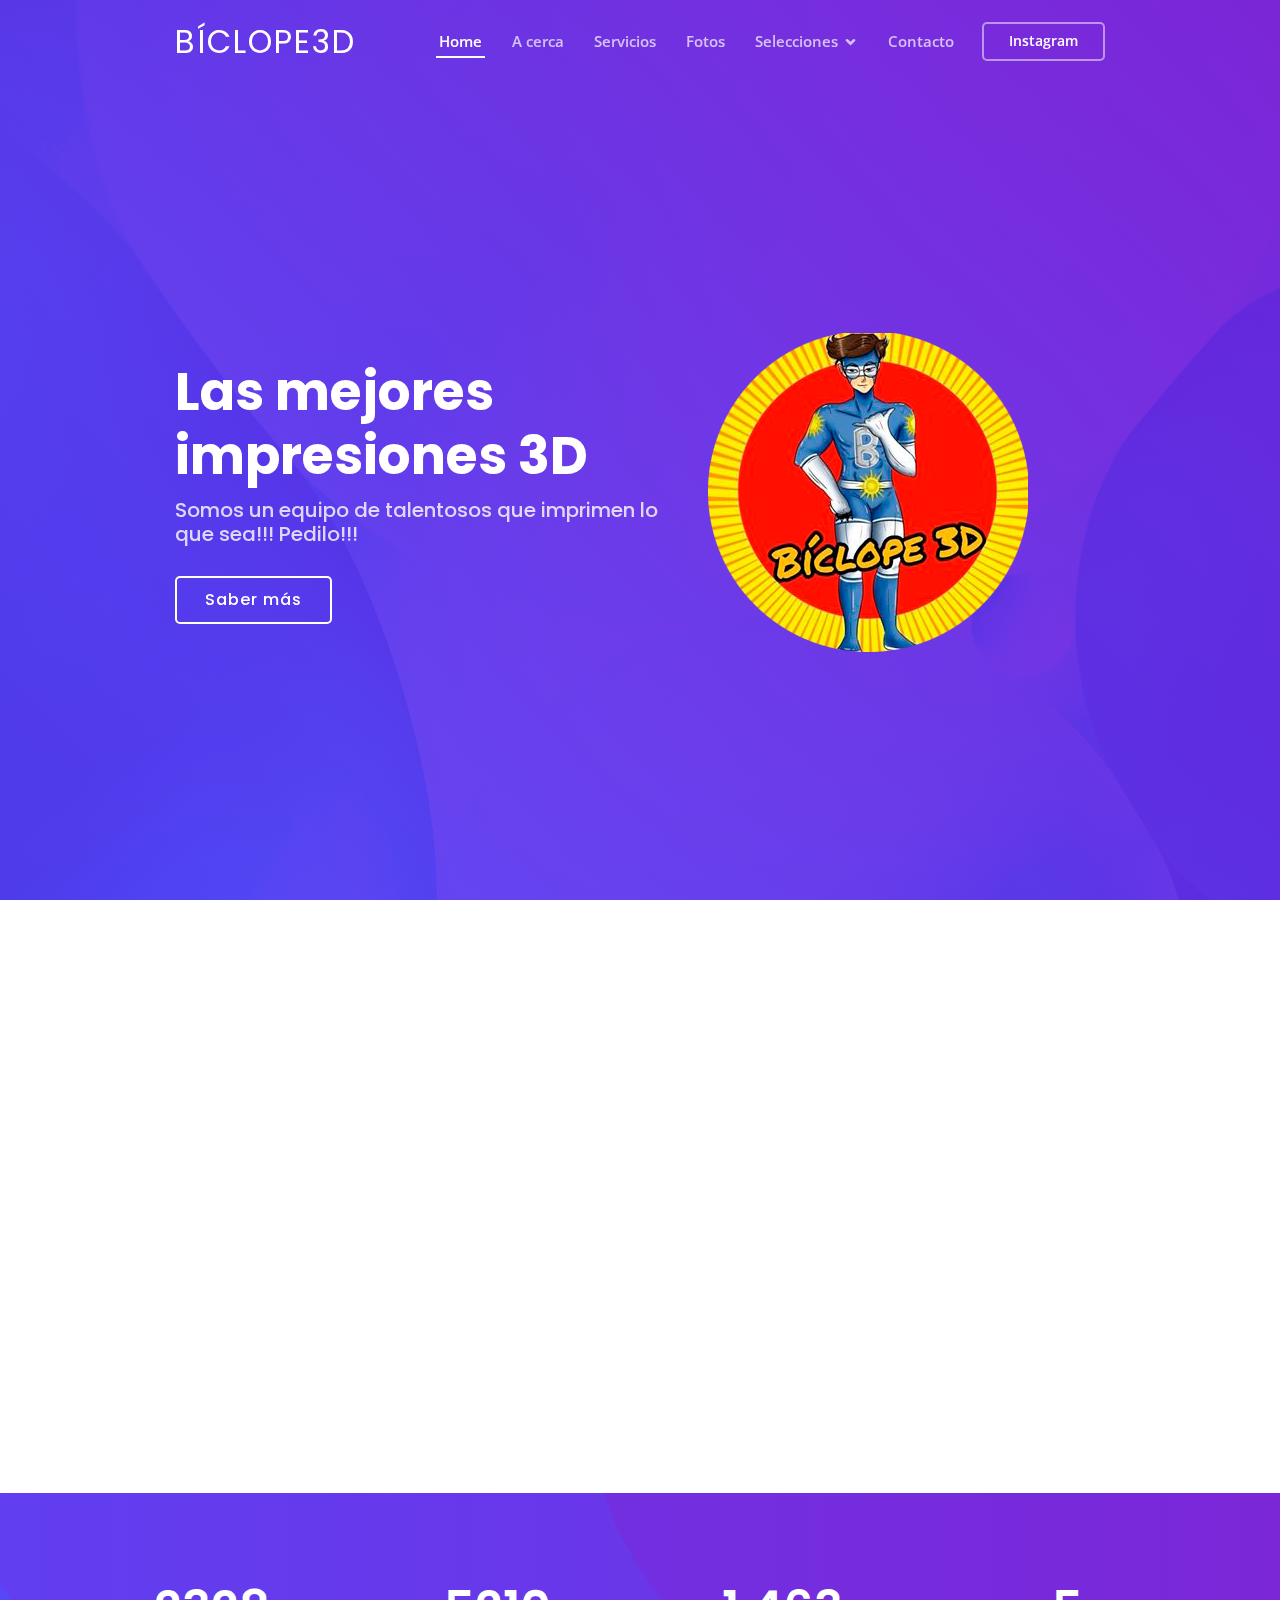
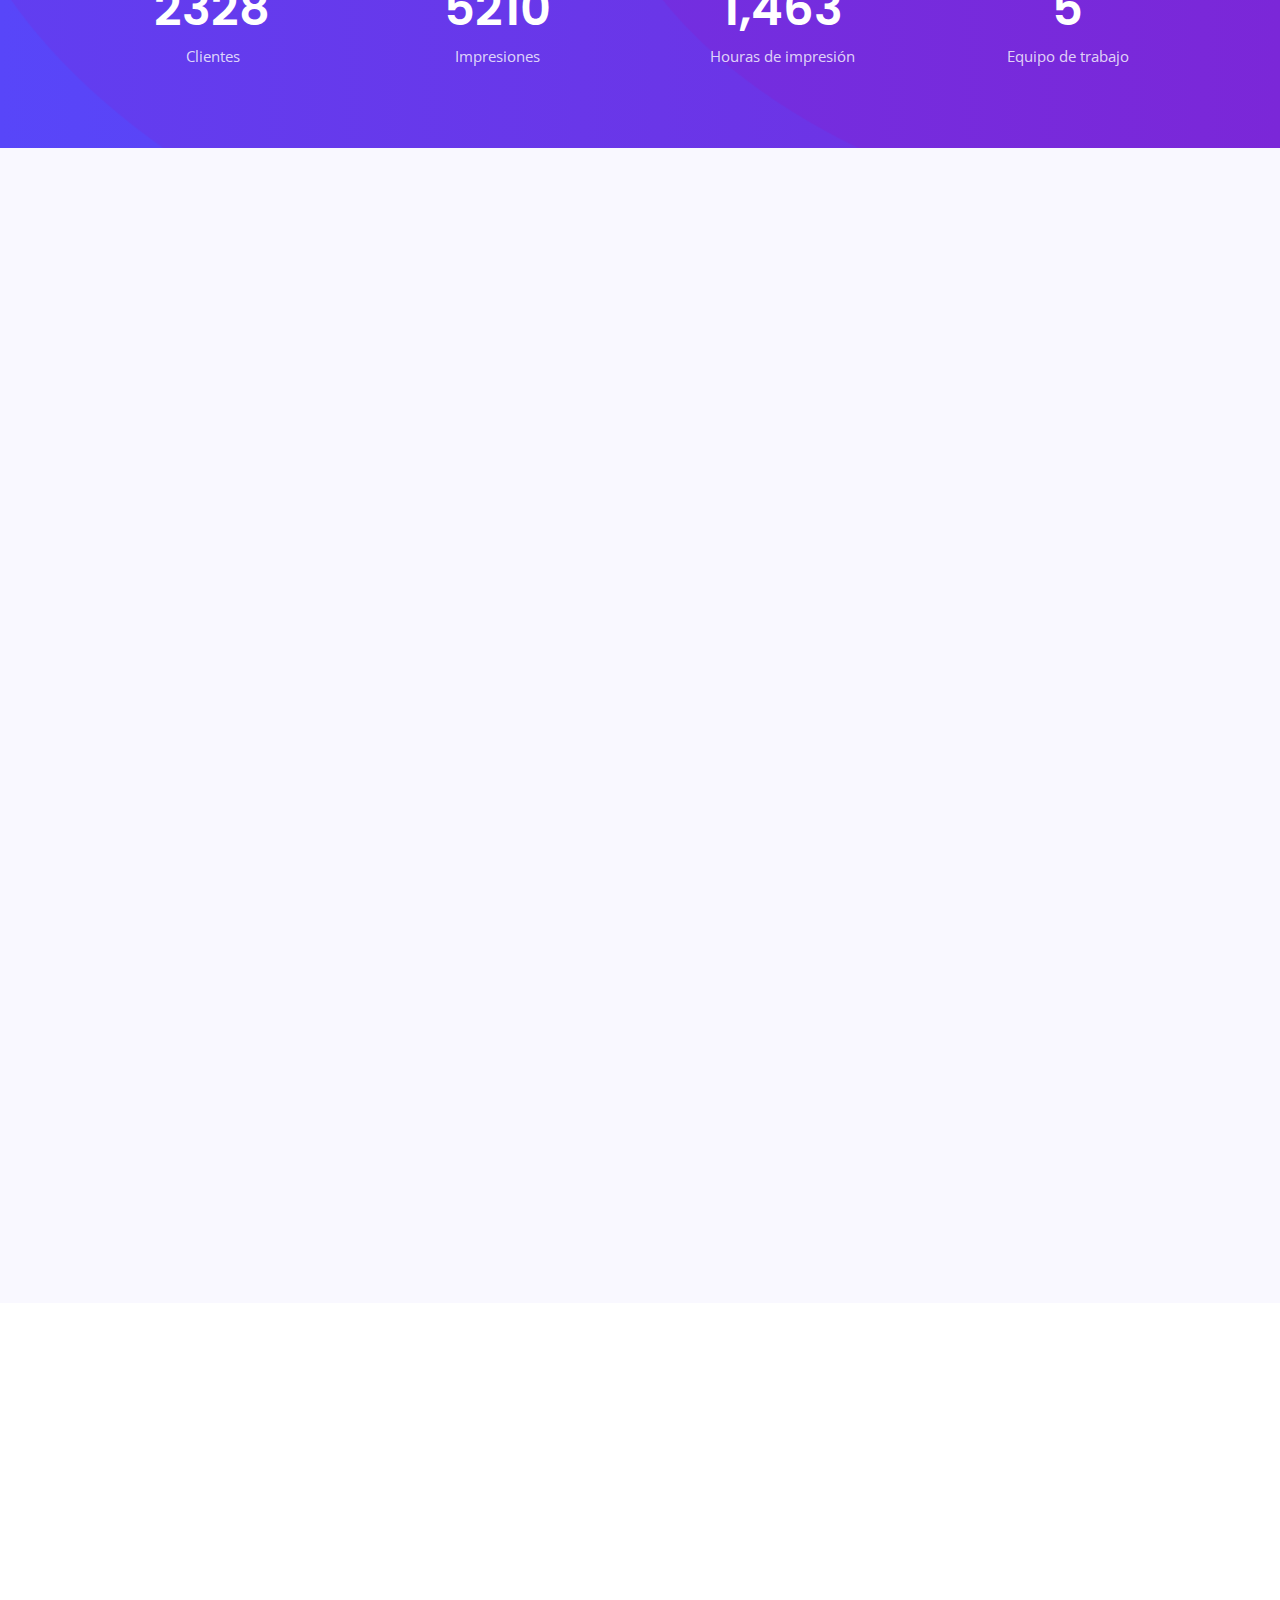
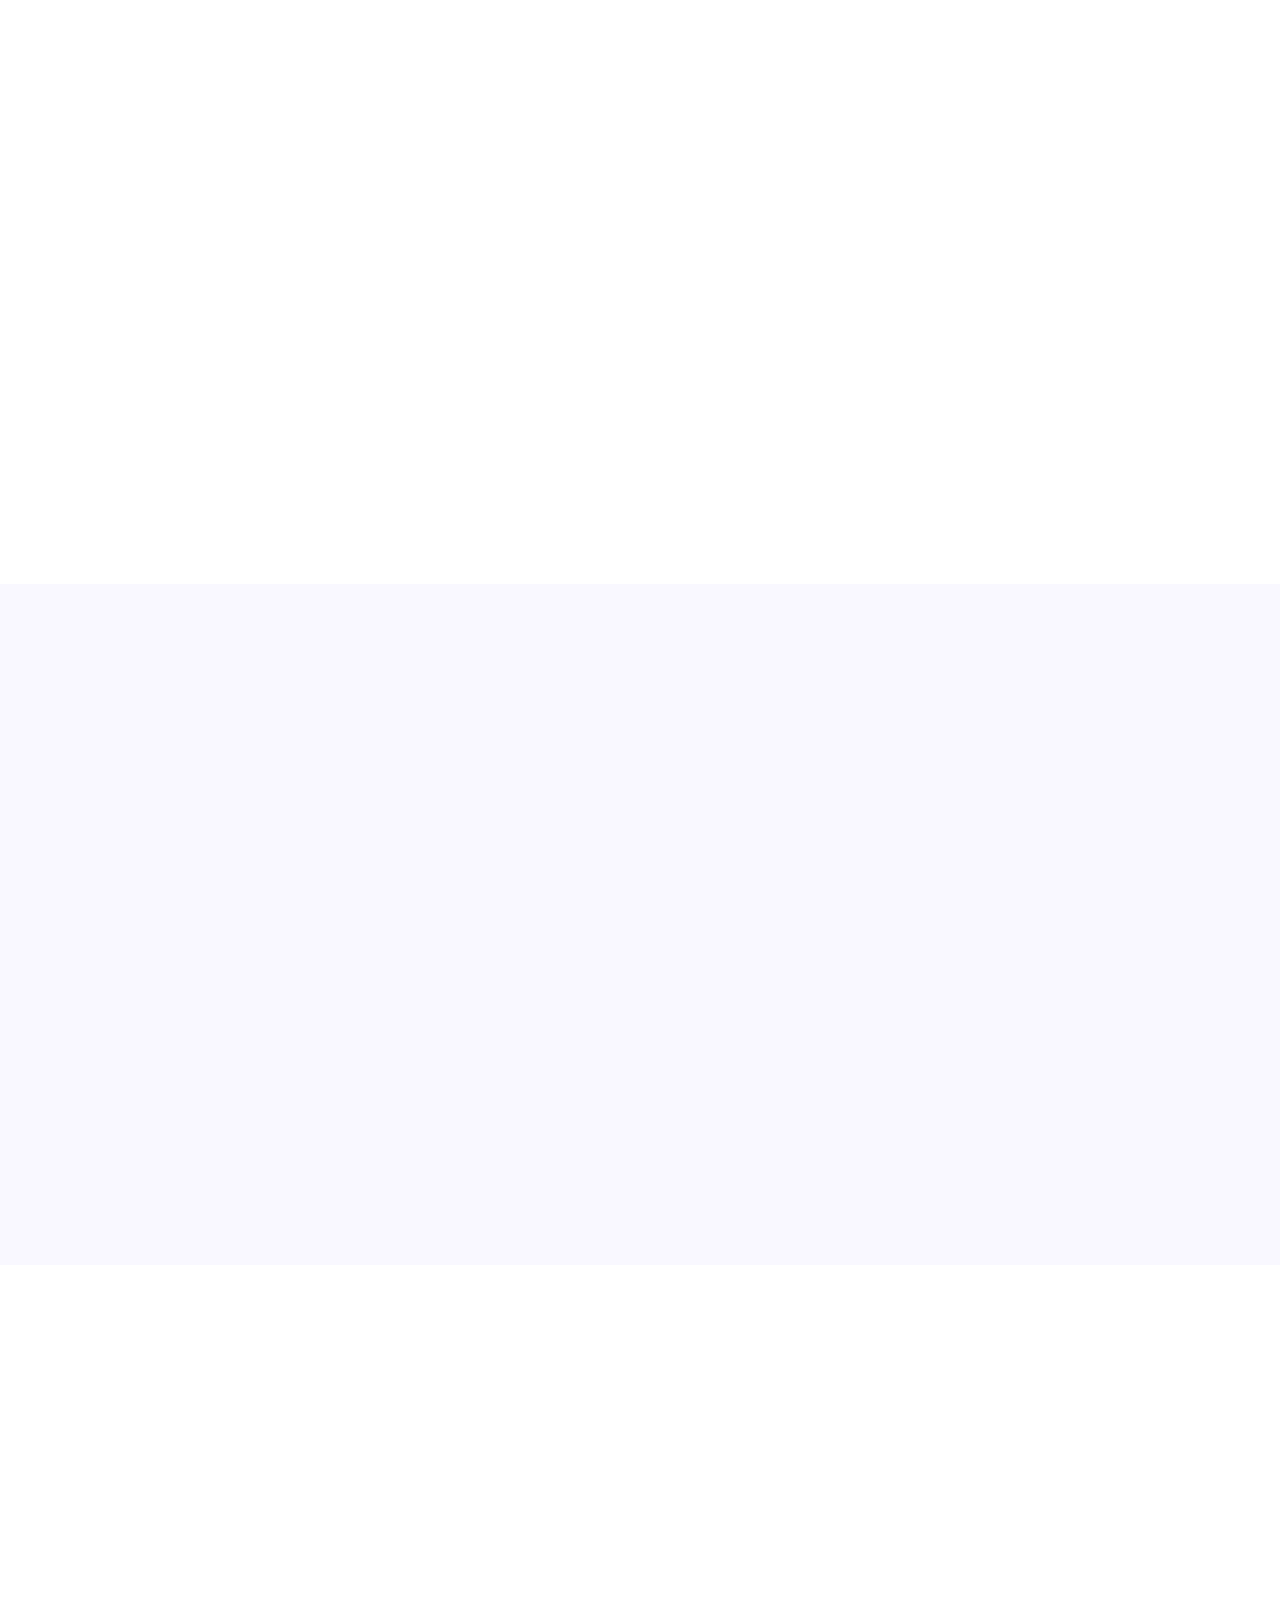
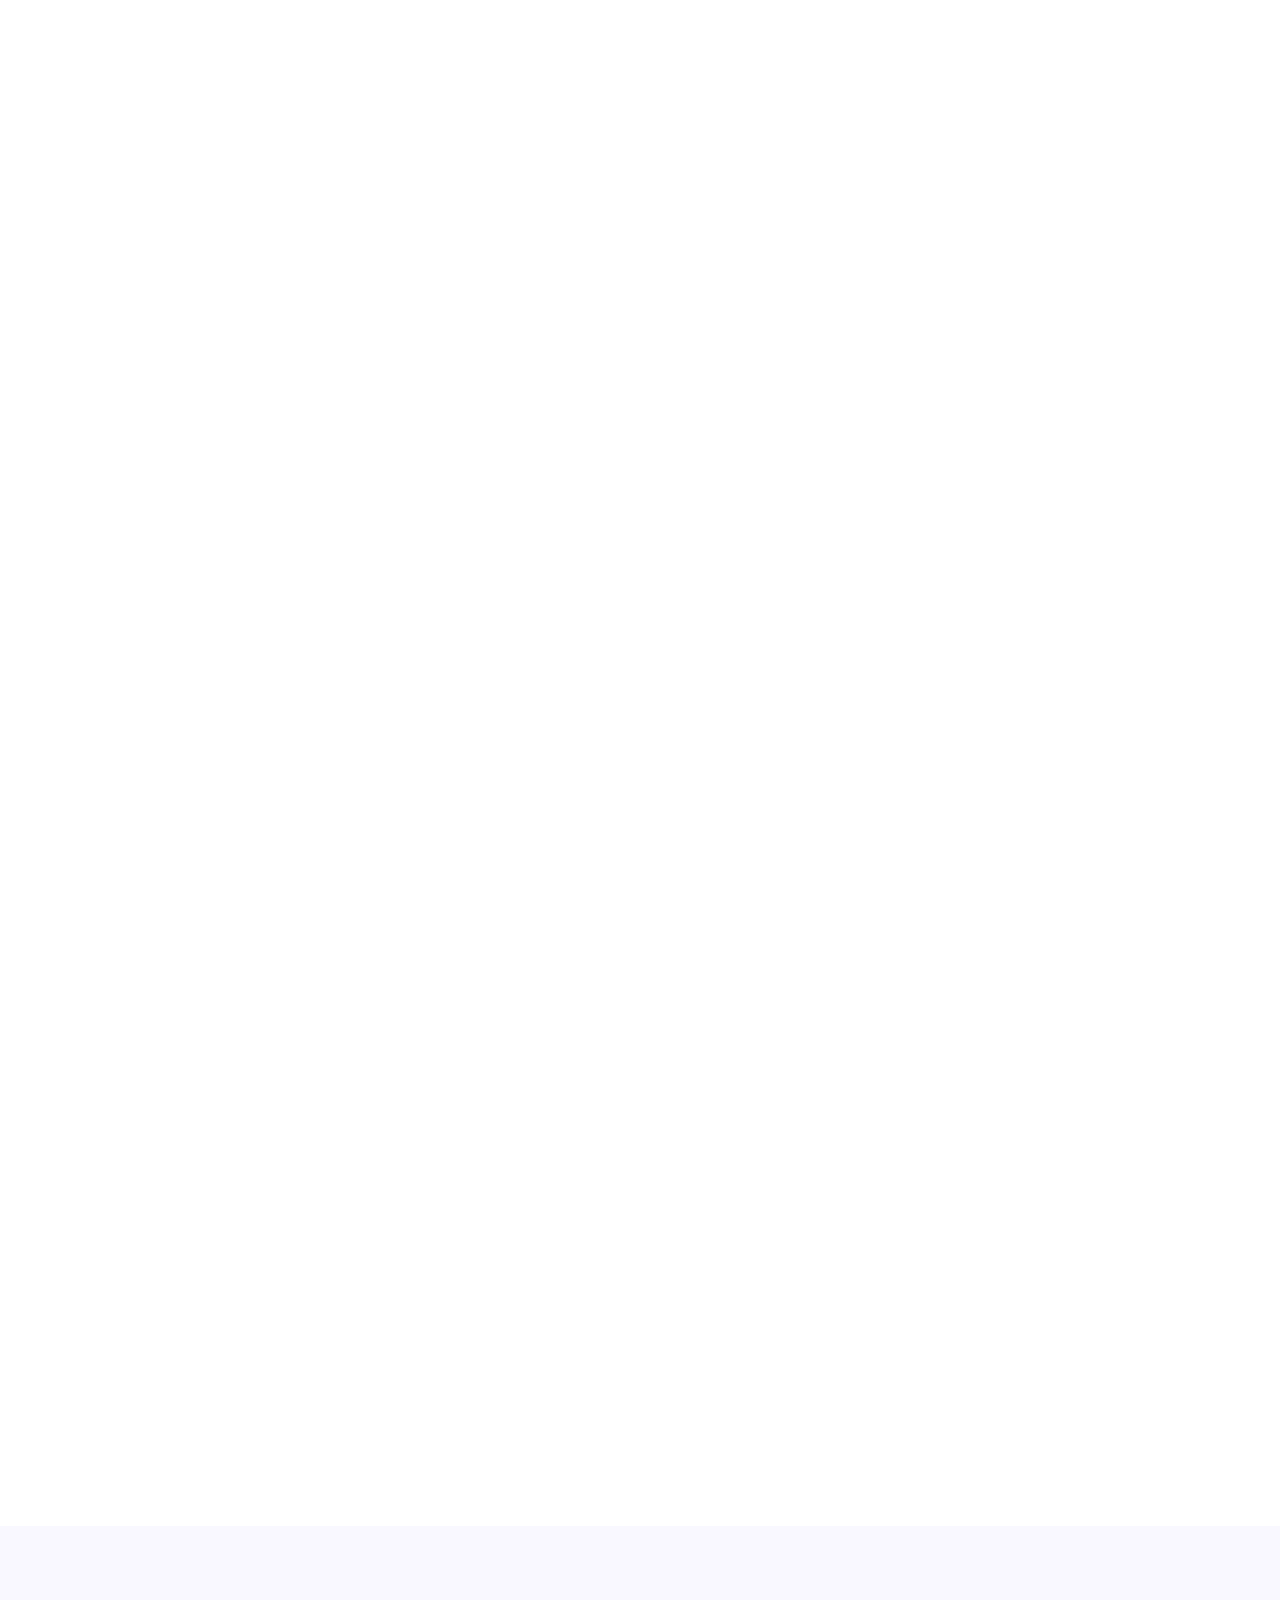
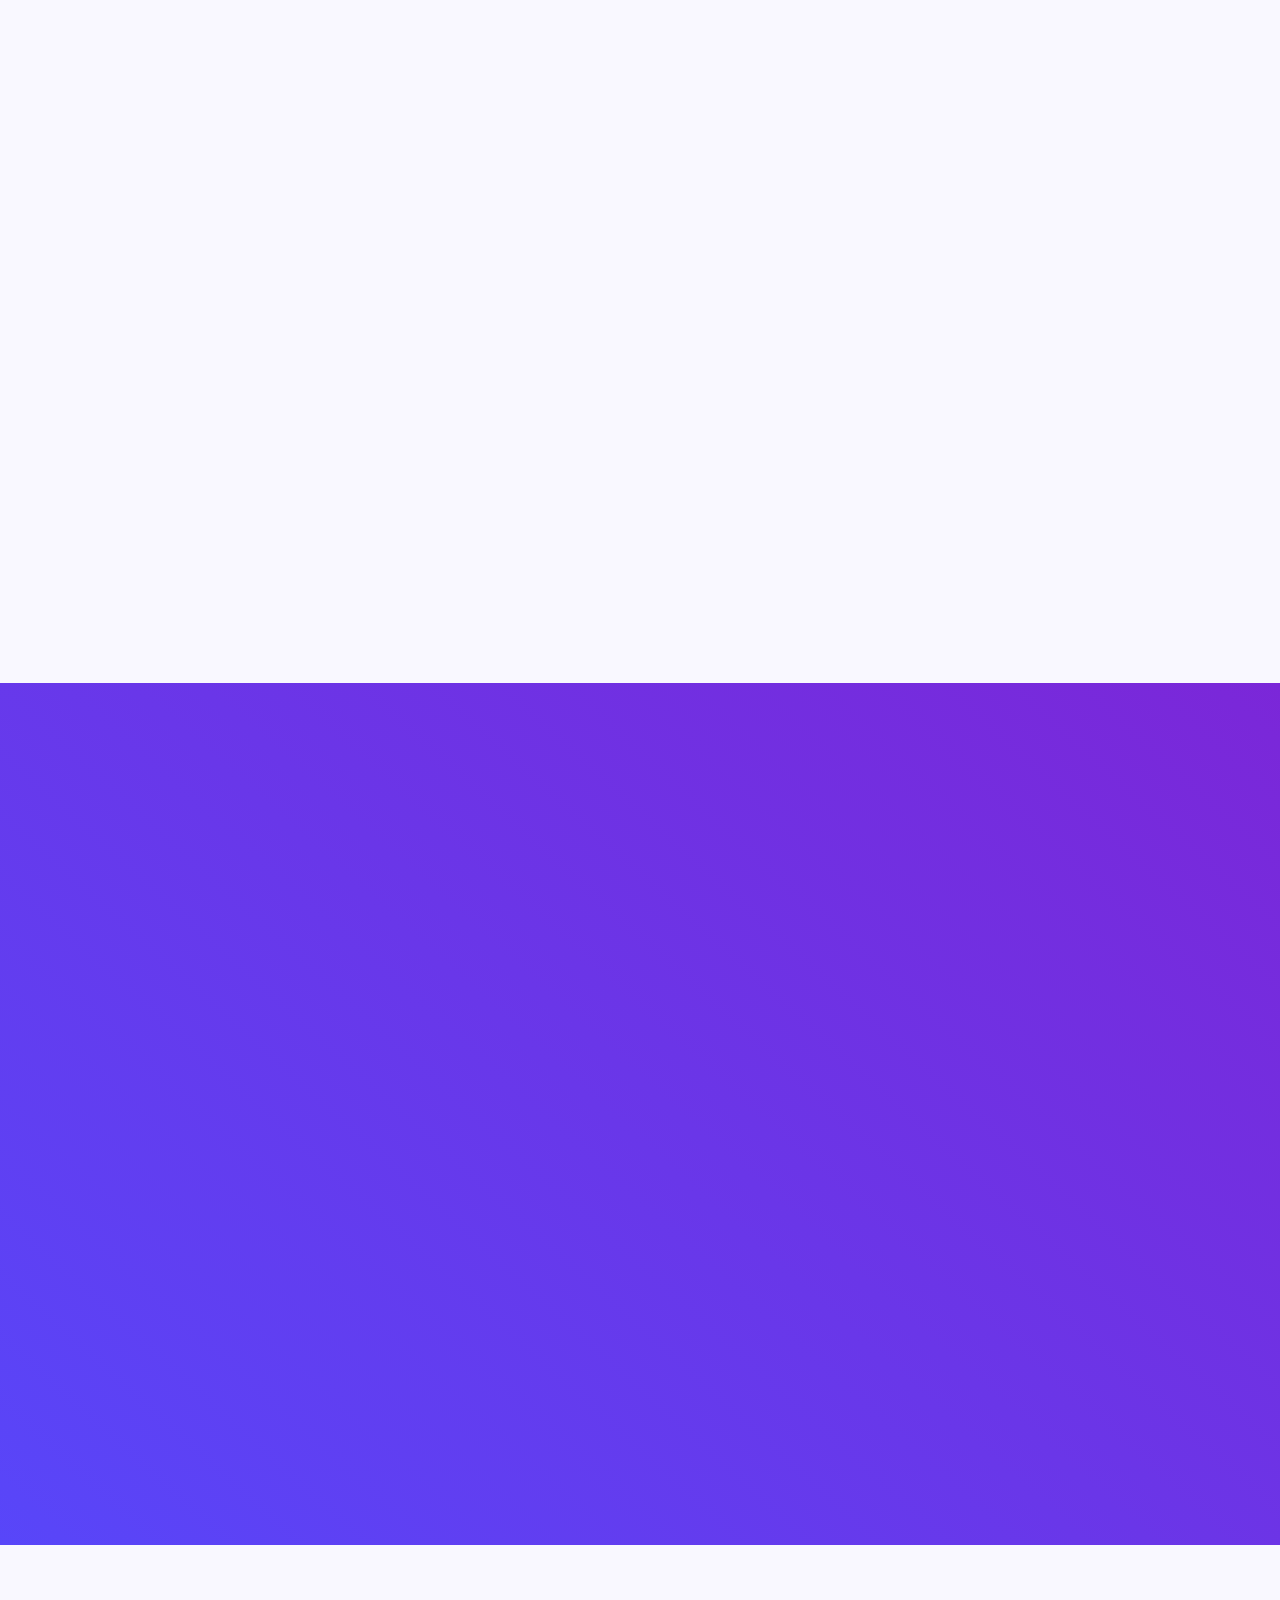
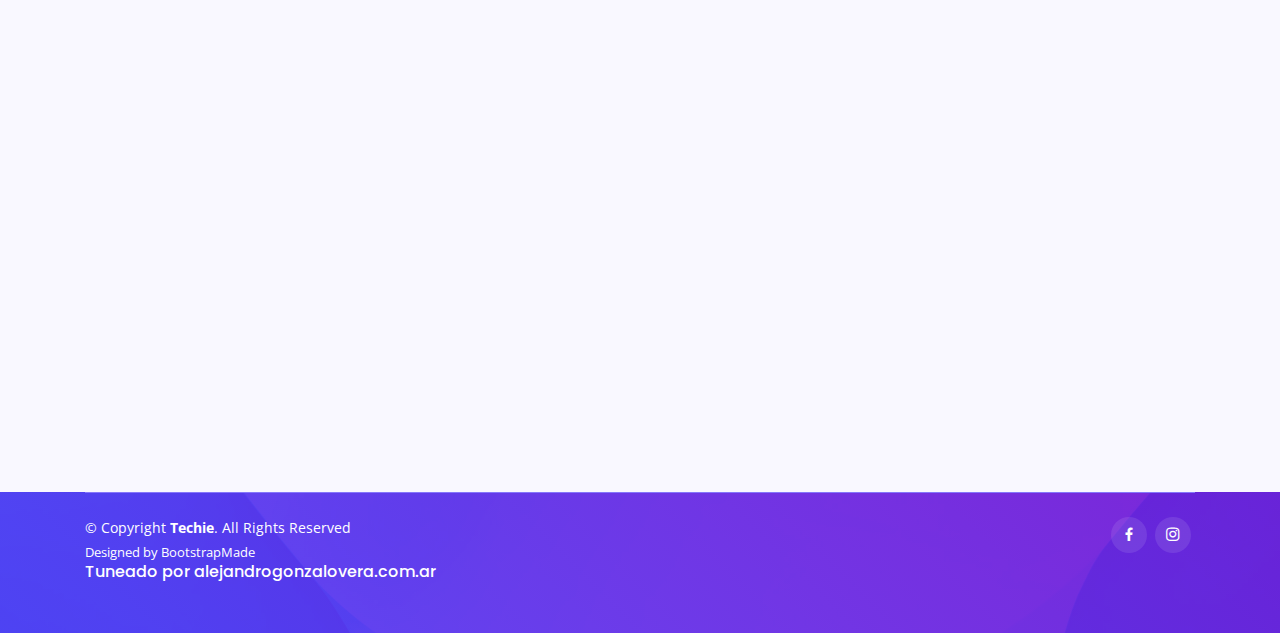
==== index.html @ feec251c "Primer commit" ====
<!DOCTYPE html>
<html lang="en">

<head>
  <meta charset="utf-8">
  <meta content="width=device-width, initial-scale=1.0" name="viewport">

  <title>Biclope 3D - Index</title>
  <meta content="" name="descriptison">
  <meta content="" name="keywords">

  <!-- Favicons -->
  <link href="assets/img/favicon.png" rel="icon">
  <link href="assets/img/apple-touch-icon.png" rel="apple-touch-icon">

  <!-- Google Fonts -->
  <link href="https://fonts.googleapis.com/css?family=Open+Sans:300,300i,400,400i,600,600i,700,700i|Roboto:300,300i,400,400i,500,500i,600,600i,700,700i|Poppins:300,300i,400,400i,500,500i,600,600i,700,700i" rel="stylesheet">

  <!-- Vendor CSS Files -->
  <link href="assets/vendor/bootstrap/css/bootstrap.min.css" rel="stylesheet">
  <link href="assets/vendor/icofont/icofont.min.css" rel="stylesheet">
  <link href="assets/vendor/boxicons/css/boxicons.min.css" rel="stylesheet">
  <link href="assets/vendor/owl.carousel/assets/owl.carousel.min.css" rel="stylesheet">
  <link href="assets/vendor/venobox/venobox.css" rel="stylesheet">
  <link href="assets/vendor/aos/aos.css" rel="stylesheet">

  <!-- Template Main CSS File -->
  <link href="assets/css/style.css" rel="stylesheet">

  <!-- =======================================================
  * Template Name: Techie - v2.1.0
  * Template URL: https://bootstrapmade.com/techie-free-skin-bootstrap-3/
  * Author: BootstrapMade.com
  * License: https://bootstrapmade.com/license/
  ======================================================== -->
</head>

<body>

  <!-- ======= Header ======= -->
  <header id="header" class="fixed-top ">
    <div class="container-fluid">

      <div class="row justify-content-center">
        <div class="col-xl-9 d-flex align-items-center">
          <h1 class="logo mr-auto"><a href="index.html">Bíclope3D</a></h1>
          <!-- Uncomment below if you prefer to use an image logo -->
          <!-- <a href="index.html" class="logo mr-auto"><img src="assets/img/logo.png" alt="" class="img-fluid"></a>-->

          <nav class="nav-menu d-none d-lg-block">
            <ul>
              <li class="active"><a href="index.html">Home</a></li>
              <li><a href="#about">A cerca</a></li>
              <li><a href="#services">Servicios</a></li>
              <li><a href="#portfolio">Fotos</a></li>
             
              <li class="drop-down"><a href="">Selecciones</a>
                <ul>
                  
                      <li><a href="#">Marvel</a></li>
                      <li><a href="#">DC</a></li>
                      <li><a href="#">Disney</a></li>
                      <li><a href="#">Animé</a></li>
                  </li>
                </ul>
              </li>
              <li><a href="#contact">Contacto</a></li>

            </ul>
          </nav><!-- .nav-menu -->

          <a href="https://www.instagram.com/biclope_3d/" target="_blank" class="get-started-btn scrollto">Instagram</a>
        </div>
      </div>

    </div>
  </header><!-- End Header -->

  <!-- ======= Hero Section ======= -->
  <section id="hero" class="d-flex align-items-center">

    <div class="container-fluid" data-aos="fade-up">
      <div class="row justify-content-center">
        <div class="col-xl-5 col-lg-6 pt-3 pt-lg-0 order-2 order-lg-1 d-flex flex-column justify-content-center">
          <h1>Las mejores impresiones 3D</h1>
          <h2>Somos un equipo de talentosos que imprimen lo que sea!!! Pedilo!!!</h2>
          <div><a href="#about" class="btn-get-started scrollto">Saber más</a></div>
        </div>
        <div class="col-xl-4 col-lg-6 order-1 order-lg-2 hero-img" data-aos="zoom-in" data-aos-delay="150">
          <img src="assets/img/biclope_logo_render.png" class="img-fluid animated" alt="">
        </div>
      </div>
    </div>

  </section><!-- End Hero -->

  <main id="main">

    <!-- ======= About Section ======= -->
    <section id="about" class="about">
      <div class="container">

        <div class="row">
          <div class="col-lg-6 order-1 order-lg-2" data-aos="zoom-in" data-aos-delay="150">
            <img src="assets/img/about.jpg" class="img-fluid" alt="">
          </div>
          <div class="col-lg-6 pt-4 pt-lg-0 order-2 order-lg-1 content" data-aos="fade-right">
            <h3>BÍCLOPE3D es un emprendimiento argentino...</h3>
            <p class="font-italic">
              Lo que nos motiva es dar todo de nosotros para crear las mejores impresiones 3D del mercado, a precios accesibles, para tod@s!
            </p>
            <ul>
              <li><i class="icofont-check-circled"></i> Trabajamos 24 horas al día.</li>
              <li><i class="icofont-check-circled"></i> Hacemos envíos a todo el país.</li>
              <li><i class="icofont-check-circled"></i> Cobramos por MERCADO-PAGO y otros medios de pago</li>
            </ul>
            <a href="https://www.instagram.com/biclope_3d/" target="_blank" class="read-more">Instagram ir<i class="icofont-long-arrow-right"></i></a>
          </div>
        </div>

      </div>
    </section><!-- End About Section -->

    <!-- ======= Counts Section ======= -->
    <section id="counts" class="counts">
      <div class="container">

        <div class="row counters">

          <div class="col-lg-3 col-6 text-center">
            <span data-toggle="counter-up">2328</span>
            <p>Clientes</p>
          </div>

          <div class="col-lg-3 col-6 text-center">
            <span data-toggle="counter-up">5210</span>
            <p>Impresiones</p>
          </div>

          <div class="col-lg-3 col-6 text-center">
            <span data-toggle="counter-up">1,463</span>
            <p>Houras de impresión</p>
          </div>

          <div class="col-lg-3 col-6 text-center">
            <span data-toggle="counter-up">5</span>
            <p>Equipo de trabajo</p>
          </div>

        </div>

      </div>
    </section><!-- End Counts Section -->

    <!-- ======= Services Section ======= -->
    <section id="services" class="services section-bg">
      <div class="container" data-aos="fade-up">

        <div class="section-title">
          <h2>Servicios</h2>
          <p>Imprimimos tazas, mates, muñecos, soportes para celulares, réplicas de super héroes, accesorios para cosplayers y mucho más!</p>
        </div>

        <div class="row">
          <div class="col-lg-4 col-md-6 d-flex align-items-stretch" data-aos="zoom-in" data-aos-delay="100">
            <div class="icon-box iconbox-blue">
              <img src="assets/img/servicios1.jpg" width="150" height="150" viewBox="0 0 600 600">
              <h4>De película!</h4>
              <p>Colgante de la película Doctor Strange, increíble diseño, hermoso acabado.</p>
            </div>
          </div>

          <div class="col-lg-4 col-md-6 d-flex align-items-stretch mt-4 mt-md-0" data-aos="zoom-in" data-aos-delay="200">
            <div class="icon-box iconbox-orange ">
              <img src="assets/img/servicios2.jpg" width="150" height="150" viewBox="0 0 600 600">
              <h4><a href="">La gloriosa</a></h4>
              <p>Réplica de la copa Libertadores de América</p>
            </div>
          </div>

          <div class="col-lg-4 col-md-6 d-flex align-items-stretch mt-4 mt-lg-0" data-aos="zoom-in" data-aos-delay="300">
            <div class="icon-box iconbox-pink">
              <img src="assets/img/servicios3.jpg" width="150" height="150" viewBox="0 0 600 600">
              <h4><a href="">Comics hechos peli</a></h4>
              <p>DeathPool La taza ofcicial.</p>
            </div>
          </div>

          <div class="col-lg-4 col-md-6 d-flex align-items-stretch mt-4" data-aos="zoom-in" data-aos-delay="100">
            <div class="icon-box iconbox-yellow">
              <img src="assets/img/servicios4.jpg" width="150" height="150" viewBox="0 0 600 600">
              <h4><a href="">Tomá mate Batman!!</a></h4>
              <p>El auténtico mate de Batman, replica del que usa Trump</p>
            </div>
          </div>

          <div class="col-lg-4 col-md-6 d-flex align-items-stretch mt-4" data-aos="zoom-in" data-aos-delay="200">
            <div class="icon-box iconbox-red">
              <img src="assets/img/servicios5.jpg" width="150" height="150" viewBox="0 0 600 600">
              <h4><a href="">Sos Fan del Metal?</a></h4>
              <p>Eddie hecho mate para tomar y escuchar Iron Maiden</p>
            </div>
          </div>

          <div class="col-lg-4 col-md-6 d-flex align-items-stretch mt-4" data-aos="zoom-in" data-aos-delay="300">
            <div class="icon-box iconbox-teal">
              <img src="assets/img/servicios6.jpg" width="150" height="150" viewBox="0 0 600 600">
              <h4><a href="">Un Stitch para el niño!</a></h4>
              <p>También modelos de películas de Disney</p>
            </div>
          </div>

        </div>

      </div>
    </section><!-- End Services Section -->

    <!-- ======= Features Section ======= -->
    <section id="features" class="features">
      <div class="container" data-aos="fade-up">

        <div class="section-title">
          <h2>Nuestro proceder</h2>
          <p>Vos hacés el pedido y apenas se registra el pago se comienza a imprimir, y luego se hace el envío o se coordina la entrega.</p>
        </div>

        <div class="row">
          <div class="col-lg-6 order-2 order-lg-1 d-flex flex-column align-items-lg-center">
            <div class="icon-box mt-5 mt-lg-0" data-aos="fade-up" data-aos-delay="100">
              <i class="bx bx-receipt"></i>
              <h4>Tecnología de avanzada</h4>
              <p>Imprsesiones de diseños a pedido.</p>
            </div>
            <div class="icon-box mt-5" data-aos="fade-up" data-aos-delay="200">
              <i class="bx bx-cube-alt"></i>
              <h4>Diseño propio</h4>
              <p>Nuestros diseñadores crean lo que vos pedís</p>
            </div>
            <div class="icon-box mt-5" data-aos="fade-up" data-aos-delay="300">
              <i class="bx bx-images"></i>
              <h4>A tomar mates</h4>
              <p>Como habrás visto, lo que más vendemos son mates<br> (Argentina = mate)</p>
            </div>
            <div class="icon-box mt-5" data-aos="fade-up" data-aos-delay="400">
              <i class="bx bx-shield"></i>
              <h4>Muñecos de colección</h4>
              <p>Los coleccionistas son nuestros mejores amigos, compran y compran sin parar!!</p>
            </div>
          </div>
          <div class="image col-lg-6 order-1 order-lg-2 " data-aos="zoom-in" data-aos-delay="100">
            <img src="assets/img/features.svg" alt="" class="img-fluid">
          </div>
        </div>

      </div>
    </section><!-- End Features Section -->

    <!-- ======= Testimonials Section ======= -->
    <section id="testimonials" class="testimonials section-bg">
      <div class="container" data-aos="fade-up">

        <div class="section-title">
          <h2>Clientes satisfechos</h2>
          <p>Aquí algunos de nuestros clientes cuentan sus historias de satisfacción.</p>
        </div>

        <div class="owl-carousel testimonials-carousel">

          <div class="testimonial-item">
            <p>
              <i class="bx bxs-quote-alt-left quote-icon-left"></i>
              Me compré una taza de IronMan y es el objeto que más quiero en el mundo. Que nadie toque mi taza les dije. Se los advertí!!!
              <i class="bx bxs-quote-alt-right quote-icon-right"></i>
            </p>
            <img src="assets/img/testimonials/testimonials-1.jpg" class="testimonial-img" alt="">
            <h3>Juan Pablovski</h3>
            <h4>Coleccionista &amp; Guitarrista</h4>
          </div>

          <div class="testimonial-item">
            <p>
              <i class="bx bxs-quote-alt-left quote-icon-left"></i>
             Hacía tiempo buscaba una máscara de V de venganza, la compré y la uso para asustar a los niños del barrio. Soy terrible.
              <i class="bx bxs-quote-alt-right quote-icon-right"></i>
            </p>
            <img src="assets/img/testimonials/testimonials-2.jpg" class="testimonial-img" alt="">
            <h3>Sara Lopez</h3>
            <h4>Diseñadora</h4>
          </div>

          <div class="testimonial-item">
            <p>
              <i class="bx bxs-quote-alt-left quote-icon-left"></i>
              Mi hijito quería por su cumple una figura de Goku. Salía carísima, pero en Bíclope3D la conseguí por la mitad del precio.
              <i class="bx bxs-quote-alt-right quote-icon-right"></i>
            </p>
            <img src="assets/img/testimonials/testimonials-3.jpg" class="testimonial-img" alt="">
            <h3>María Suarez</h3>
            <h4>Empleada</h4>
          </div>

          <div class="testimonial-item">
            <p>
              <i class="bx bxs-quote-alt-left quote-icon-left"></i>
              Soy fan de Los redonditos y no sabía donde conseguir un mate del Indio Solari. Bíclope3D me imprimió la cabeza del Indio hecha mate. Gracias Bíclope3D
              <i class="bx bxs-quote-alt-right quote-icon-right"></i>
            </p>
            <img src="assets/img/testimonials/testimonials-4.jpg" class="testimonial-img" alt="">
            <h3>Ariel Bransen</h3>
            <h4>Rockero</h4>
          </div>

          <div class="testimonial-item">
            <p>
              <i class="bx bxs-quote-alt-left quote-icon-left"></i>
              hacía tiempo pensaba en un sostén para los controles de la play. Bíclope3D me los diseñó, a un muy beuen precio.
              <i class="bx bxs-quote-alt-right quote-icon-right"></i>
            </p>
            <img src="assets/img/testimonials/testimonials-5.jpg" class="testimonial-img" alt="">
            <h3>Matías Katz</h3>
            <h4>Gamer</h4>
          </div>

        </div>

      </div>
    </section><!-- End Testimonials Section -->

    <!-- ======= Portfolio Section ======= -->
    <section id="portfolio" class="portfolio">
      <div class="container" data-aos="fade-up">

        <div class="section-title">
          <h2>Fotos</h2>
          <p>Estos son solo algunos de los cientos de diseños de Bíclope3D. Contemplad las maravillas del mundo del mañana, hoy!</p>
        </div>

        <div class="row">
          <div class="col-lg-12 d-flex justify-content-center">
            <ul id="portfolio-flters">
              <li data-filter="*" class="filter-active">Todas</li>
              <li data-filter=".filter-app">Mates</li>
              <li data-filter=".filter-card">Muñecos</li>
              <li data-filter=".filter-web">Accesorios</li>
            </ul>
          </div>
        </div>

        <div class="row portfolio-container">

          <div class="col-lg-4 col-md-6 portfolio-item filter-card">
            <div class="portfolio-wrap">
              <img src="assets/img/portfolio/portfolio-1.jpg" class="img-fluid" alt="">
              <div class="portfolio-info">
                <h4>Muñeco</h4>
                <p>Goku</p>
              </div>
              <div class="portfolio-links">
                <a href="assets/img/portfolio/portfolio-1.jpg" data-gall="portfolioGallery" class="venobox" title="Card 1"><i class="bx bx-plus"></i></a>
                <a href="portfolio-details.html" title="More Details"><i class="bx bx-link"></i></a>
              </div>
            </div>
          </div>

          <div class="col-lg-4 col-md-6 portfolio-item filter-card">
            <div class="portfolio-wrap">
              <img src="assets/img/portfolio/portfolio-2.jpg" class="img-fluid" alt="">
              <div class="portfolio-info">
                <h4>Muñeco</h4>
                <p>Baby Yoda</p>
              </div>
              <div class="portfolio-links">
                <a href="assets/img/portfolio/portfolio-2.jpg" data-gall="portfolioGallery" class="venobox" title="Card 2"><i class="bx bx-plus"></i></a>
                <a href="portfolio-details.html" title="More Details"><i class="bx bx-link"></i></a>
              </div>
            </div>
          </div>

          <div class="col-lg-4 col-md-6 portfolio-item filter-card">
            <div class="portfolio-wrap">
              <img src="assets/img/portfolio/portfolio-3.jpg" class="img-fluid" alt="">
              <div class="portfolio-info">
                <h4>Muñeco</h4>
                <p>Ganesh</p>
              </div>
              <div class="portfolio-links">
                <a href="assets/img/portfolio/portfolio-3.jpg" data-gall="portfolioGallery" class="venobox" title="Card 3"><i class="bx bx-plus"></i></a>
                <a href="portfolio-details.html" title="More Details"><i class="bx bx-link"></i></a>
              </div>
            </div>
          </div>

          <div class="col-lg-4 col-md-6 portfolio-item filter-card">
            <div class="portfolio-wrap">
              <img src="assets/img/portfolio/portfolio-4.jpg" class="img-fluid" alt="">
              <div class="portfolio-info">
                <h4>Muñeco</h4>
                <p>Árbol</p>
              </div>
              <div class="portfolio-links">
                <a href="assets/img/portfolio/portfolio-4.jpg" data-gall="portfolioGallery" class="venobox" title="Card 4"><i class="bx bx-plus"></i></a>
                <a href="portfolio-details.html" title="More Details"><i class="bx bx-link"></i></a>
              </div>
            </div>
          </div>

          <div class="col-lg-4 col-md-6 portfolio-item filter-card">
            <div class="portfolio-wrap">
              <img src="assets/img/portfolio/portfolio-5.jpg" class="img-fluid" alt="">
              <div class="portfolio-info">
                <h4>Muñeco</h4>
                <p>Joker</p>
              </div>
              <div class="portfolio-links">
                <a href="assets/img/portfolio/portfolio-5.jpg" data-gall="portfolioGallery" class="venobox" title="Card 5"><i class="bx bx-plus"></i></a>
                <a href="portfolio-details.html" title="More Details"><i class="bx bx-link"></i></a>
              </div>
            </div>
          </div>

          <div class="col-lg-4 col-md-6 portfolio-item filter-card">
            <div class="portfolio-wrap">
              <img src="assets/img/portfolio/portfolio-6.jpg" class="img-fluid" alt="">
              <div class="portfolio-info">
                <h4>Muñeco</h4>
                <p>Batman</p>
              </div>
              <div class="portfolio-links">
                <a href="assets/img/portfolio/portfolio-6.jpg" data-gall="portfolioGallery" class="venobox" title="Card 6"><i class="bx bx-plus"></i></a>
                <a href="portfolio-details.html" title="More Details"><i class="bx bx-link"></i></a>
              </div>
            </div>
          </div>

          <div class="col-lg-4 col-md-6 portfolio-item filter-app">
            <div class="portfolio-wrap">
              <img src="assets/img/portfolio/portfolio-7.jpg" class="img-fluid" alt="">
              <div class="portfolio-info">
                <h4>Mate</h4>
                <p>Frida</p>
              </div>
              <div class="portfolio-links">
                <a href="assets/img/portfolio/portfolio-7.jpg" data-gall="portfolioGallery" class="venobox" title="App 1"><i class="bx bx-plus"></i></a>
                <a href="portfolio-details.html" title="More Details"><i class="bx bx-link"></i></a>
              </div>
            </div>
          </div>

          <div class="col-lg-4 col-md-6 portfolio-item filter-app">
            <div class="portfolio-wrap">
              <img src="assets/img/portfolio/portfolio-8.jpg" class="img-fluid" alt="">
              <div class="portfolio-info">
                <h4>Mate</h4>
                <p>Gaturro</p>
              </div>
              <div class="portfolio-links">
                <a href="assets/img/portfolio/portfolio-8.jpg" data-gall="portfolioGallery" class="venobox" title="App 2"><i class="bx bx-plus"></i></a>
                <a href="portfolio-details.html" title="More Details"><i class="bx bx-link"></i></a>
              </div>
            </div>
          </div>

          <div class="col-lg-4 col-md-6 portfolio-item filter-app">
            <div class="portfolio-wrap">
              <img src="assets/img/portfolio/portfolio-9.jpg" class="img-fluid" alt="">
              <div class="portfolio-info">
                <h4>Mate</h4>
                <p>Gaucho</p>
              </div>
              <div class="portfolio-links">
                <a href="assets/img/portfolio/portfolio-9.jpg" data-gall="portfolioGallery" class="venobox" title="App 3"><i class="bx bx-plus"></i></a>
                <a href="portfolio-details.html" title="More Details"><i class="bx bx-link"></i></a>
              </div>
            </div>
          </div>

          <div class="col-lg-4 col-md-6 portfolio-item filter-web">
            <div class="portfolio-wrap">
              <img src="assets/img/portfolio/portfolio-10.jpg" class="img-fluid" alt="">
              <div class="portfolio-info">
                <h4>Accesorio</h4>
                <p>Copa América</p>
              </div>
              <div class="portfolio-links">
                <a href="assets/img/portfolio/portfolio-10.jpg" data-gall="portfolioGallery" class="venobox" title="App 2"><i class="bx bx-plus"></i></a>
                <a href="portfolio-details.html" title="More Details"><i class="bx bx-link"></i></a>
              </div>
            </div>
          </div>

          <div class="col-lg-4 col-md-6 portfolio-item filter-web">
            <div class="portfolio-wrap">
              <img src="assets/img/portfolio/portfolio-11.jpg" class="img-fluid" alt="">
              <div class="portfolio-info">
                <h4>Accesorio</h4>
                <p>Mortal Kombat</p>
              </div>
              <div class="portfolio-links">
                <a href="assets/img/portfolio/portfolio-11.jpg" data-gall="portfolioGallery" class="venobox" title="App 2"><i class="bx bx-plus"></i></a>
                <a href="portfolio-details.html" title="More Details"><i class="bx bx-link"></i></a>
              </div>
            </div>
          </div>

          <div class="col-lg-4 col-md-6 portfolio-item filter-web">
            <div class="portfolio-wrap">
              <img src="assets/img/portfolio/portfolio-12.jpg" class="img-fluid" alt="">
              <div class="portfolio-info">
                <h4>Accesorio</h4>
                <p>Para la PlayStation</p>
              </div>
              <div class="portfolio-links">
                <a href="assets/img/portfolio/portfolio-12.jpg" data-gall="portfolioGallery" class="venobox" title="App 2"><i class="bx bx-plus"></i></a>
                <a href="portfolio-details.html" title="More Details"><i class="bx bx-link"></i></a>
              </div>
            </div>
          </div>

        </div>

      </div>
    </section><!-- End Portfolio Section -->

    <!-- ======= Pricing Section ======= -->
    <section id="pricing" class="pricing section-bg">
      <div class="container" data-aos="fade-up">

        <div class="section-title">
          <h2>Precios</h2>
          <p>Nuestros precios son los mejores en relación calidad precio. No te pierdas esta oportunidad de adquirir una auténtica impresión Bíclope3D.</p>
        </div>

        <div class="row">

          <div class="col-lg-3 col-md-6" data-aos="fade-up" data-aos-delay="100">
            <div class="box">
              <h3>Mates</h3>
              <h4><sup>$</sup>300<span> /desde</span></h4>
              <ul>
                <li>Hermosos</li>
                <li>Deliciosos</li>
                <li>Únicos</li>
                <li class="na">Caros</li>
                <li class="na">chinos</li>
              </ul>
              <div class="btn-wrap">
                <a href="inner-page.html" class="btn-buy">Compralo ahora!</a>
              </div>
            </div>
          </div>

          <div class="col-lg-3 col-md-6 mt-4 mt-md-0" data-aos="fade-up" data-aos-delay="200">
            <div class="box featured">
              <h3>Muñecos</h3>
              <h4><sup>$</sup>750<span> /desde</span></h4>
              <ul>
                <li>Únicos</li>
                <li>Originales Bíclope3D</li>
                <li>A pedido</li>
                <li>Ideales</li>
                <li class="na">Caros</li>
              </ul>
              <div class="btn-wrap">
                <a href="inner-page.html" class="btn-buy">Compralo ahora!</a>
              </div>
            </div>
          </div>

          <div class="col-lg-3 col-md-6 mt-4 mt-lg-0" data-aos="fade-up" data-aos-delay="300">
            <div class="box">
              <h3>Accesorios</h3>
              <h4><sup>$</sup>299<span> / desde</span></h4>
              <ul>
                <li>De películas</li>
                <li>Cosplay</li>
                <li>Colección</li>
                <li>Únicos en su tipo</li>
                <li>Hechos en Argentina</li>
              </ul>
              <div class="btn-wrap">
                <a href="inner-page.html" class="btn-buy">Compralo ahora!</a>
              </div>
            </div>
          </div>

          <div class="col-lg-3 col-md-6 mt-4 mt-lg-0" data-aos="fade-up" data-aos-delay="400">
            <div class="box">
              <span class="advanced">Máscaras</span>
              <h3>Variantes</h3>
              <h4><sup>$</sup>1200<span> / desde</span></h4>
              <ul>
                <li>Cosplay</li>
                <li>Coleccionistas</li>
                <li>Niños y niñas</li>
                <li>Accesorios de belleza</li>
                <li>Ideal regalos</li>
              </ul>
              <div class="btn-wrap">
                <a href="inner-page.html" class="btn-buy">Compralo ahora!</a>
              </div>
            </div>
          </div>

        </div>

      </div>
    </section><!-- End Pricing Section -->

    <!-- ======= Frequently Asked Questions Section ======= -->
    <section id="faq" class="faq">
      <div class="container" data-aos="fade-up">

        <div class="section-title">
          <h2>Preguntas frecuentes</h2>
          <p>Los clientes por lo general tienen dudas sobre los siguientes temas. Si tu duda no está respondida aquí, contáctanos.</p>
        </div>

        <div class="faq-list">
          <ul>
            <li data-aos="fade-up" data-aos="fade-up" data-aos-delay="100">
              <i class="bx bx-help-circle icon-help"></i> <a data-toggle="collapse" class="collapse" href="#faq-list-1">Son productos duraderos? <i class="bx bx-chevron-down icon-show"></i><i class="bx bx-chevron-up icon-close"></i></a>
              <div id="faq-list-1" class="collapse show" data-parent=".faq-list">
                <p>
                  Los materiales que usamos son los mejores del mercado, podés confiar en nosotros. Hacé tu pedido.
                </p>
              </div>
            </li>

            <li data-aos="fade-up" data-aos-delay="200">
              <i class="bx bx-help-circle icon-help"></i> <a data-toggle="collapse" href="#faq-list-2" class="collapsed"> Si pago con MercadoPago ¿Cuanto tarda en realizarse el envío? <i class="bx bx-chevron-down icon-show"></i><i class="bx bx-chevron-up icon-close"></i></a>
              <div id="faq-list-2" class="collapse" data-parent=".faq-list">
                <p>
                   Apenas MercadoPago informa el pago, tu pedido pasa a la cola de impresión y luego es enviado lo más pronto posible.
                </p>
              </div>
            </li>

            <li data-aos="fade-up" data-aos-delay="300">
              <i class="bx bx-help-circle icon-help"></i> <a data-toggle="collapse" href="#faq-list-3" class="collapsed"> ¿Las tazas y mates son resistentes al calor?<i class="bx bx-chevron-down icon-show"></i><i class="bx bx-chevron-up icon-close"></i></a>
              <div id="faq-list-3" class="collapse" data-parent=".faq-list">
                <p>
                  Es una pregunta rara, pero bueno, sí, claro. Son resistentes a la infución que les coloques dentro. mates tés, etcétera.
                </p>
              </div>
            </li>

            <li data-aos="fade-up" data-aos-delay="400">
              <i class="bx bx-help-circle icon-help"></i> <a data-toggle="collapse" href="#faq-list-4" class="collapsed">Hacen envíos a toda Argentina <i class="bx bx-chevron-down icon-show"></i><i class="bx bx-chevron-up icon-close"></i></a>
              <div id="faq-list-4" class="collapse" data-parent=".faq-list">
                <p>
                  Sí, se hacen envios con MercadoEnvios, o por correo Argentino para mayoristas.
                </p>
              </div>
            </li>

            <li data-aos="fade-up" data-aos-delay="500">
              <i class="bx bx-help-circle icon-help"></i> <a data-toggle="collapse" href="#faq-list-5" class="collapsed">Si no tienen el producto que busco: ¿Tiene un costo extra el diseño? <i class="bx bx-chevron-down icon-show"></i><i class="bx bx-chevron-up icon-close"></i></a>
              <div id="faq-list-5" class="collapse" data-parent=".faq-list">
                <p>
                  Es una buena pregunta. Depende de la complejidad del diseño, y de la originalidad. Puede variar el precio.
                </p>
              </div>
            </li>

          </ul>
        </div>

      </div>
    </section><!-- End Frequently Asked Questions Section -->

    <!-- ======= Contact Section ======= -->
    <section id="contact" class="contact section-bg">
      <div class="container" data-aos="fade-up">

        <div class="section-title">
          <h2>Contacto <a href="https://www.instagram.com/biclope_3d/" target="_blank"> @biclope_3d</a></h2>
          <p>Sentite libre de contactarnos por <a href="https://www.instagram.com/biclope_3d/" target="_blank">Instagram</a> o <a href="https://www.facebook.com/Biclope-3D-106373337436636/"> facebook</a>, si sos mayorista después del primer contacto te pasamos un teléfono para estar en contacto.</p>
        </div>

        <div class="row">
          <div class="col-lg-6">
            <div class="info-box mb-4">
              <i class="bx bx-map"></i>
              <h3>Nuestra dirección</h3>
              <p>Algún lugar de ciudad Gótica</p>
            </div>
          </div>

          <div class="col-lg-3 col-md-6">
            <div class="info-box  mb-4">
              <i class="bx bx-envelope"></i>
              <h3>Nuestro e-mail</h3>
              <p>No disponible hoy</p>
            </div>
          </div>

          <div class="col-lg-3 col-md-6">
            <div class="info-box  mb-4">
              <i class="bx bx-phone-call"></i>
              <h3>Nuestro teléfono</h3>
              <p>No disponible hoy</p>
            </div>
          </div>

        </div>

       

        </div>

      </div>
    </section><!-- End Contact Section -->

  </main><!-- End #main -->

  <!-- ======= Footer ======= -->
  <footer id="footer">

   

    <div class="container">

      <div class="copyright-wrap d-md-flex py-4">
        <div class="mr-md-auto text-center text-md-left">
          <div class="copyright">
            &copy; Copyright <strong><span>Techie</span></strong>. All Rights Reserved
          </div>
          <div class="credits">
            <!-- All the links in the footer should remain intact. -->
            <!-- You can delete the links only if you purchased the pro version. -->
            <!-- Licensing information: https://bootstrapmade.com/license/ -->
            <!-- Purchase the pro version with working PHP/AJAX contact form: https://bootstrapmade.com/techie-free-skin-bootstrap-3/ -->
            Designed by <a href="https://bootstrapmade.com/">BootstrapMade</a><br>
            <h6>Tuneado por <a href="http://alejandrogonzalovera.com.ar" target="_blank">alejandrogonzalovera.com.ar</a></h6>
            <br>
          </div>
        </div>
        <div class="social-links text-center text-md-right pt-3 pt-md-0">
          <!--<a href="#" class="twitter"><i class="bx bxl-twitter"></i></a>-->
          <a href="https://www.facebook.com/Biclope-3D-106373337436636/" class="facebook"><i class="bx bxl-facebook"></i></a>
          <a href="https://www.instagram.com/biclope_3d/" class="instagram"><i class="bx bxl-instagram"></i></a>
         <!--<a href="#" class="google-plus"><i class="bx bxl-skype"></i></a>
          <a href="#" class="linkedin"><i class="bx bxl-linkedin"></i></a> --> 
        </div>
      </div>

    </div>
  </footer><!-- End Footer -->

  <a href="#" class="back-to-top"><i class="icofont-simple-up"></i></a>
  <div id="preloader"></div>

  <!-- Vendor JS Files -->
  <script src="assets/vendor/jquery/jquery.min.js"></script>
  <script src="assets/vendor/bootstrap/js/bootstrap.bundle.min.js"></script>
  <script src="assets/vendor/jquery.easing/jquery.easing.min.js"></script>
  <script src="assets/vendor/php-email-form/validate.js"></script>
  <script src="assets/vendor/waypoints/jquery.waypoints.min.js"></script>
  <script src="assets/vendor/counterup/counterup.min.js"></script>
  <script src="assets/vendor/owl.carousel/owl.carousel.min.js"></script>
  <script src="assets/vendor/isotope-layout/isotope.pkgd.min.js"></script>
  <script src="assets/vendor/venobox/venobox.min.js"></script>
  <script src="assets/vendor/aos/aos.js"></script>

  <!-- Template Main JS File -->
  <script src="assets/js/main.js"></script>

</body>

</html>
---- assets/vendor/venobox/venobox.css ----
/* ------ venobox.css --------*/
.vbox-overlay *, .vbox-overlay *:before, .vbox-overlay *:after{
    -webkit-backface-visibility: hidden;
    -webkit-box-sizing:border-box;
    -moz-box-sizing:border-box;
    box-sizing:border-box;
}
.vbox-overlay * { 
    -webkit-backface-visibility: visible;
    backface-visibility: visible;
}
.vbox-overlay{
    display: -webkit-flex;
    display: flex;
    -webkit-flex-direction: column;
    flex-direction: column;
    -webkit-justify-content: center;
    justify-content: center;
    -webkit-align-items: center;
    align-items: center;
    position: fixed;
    left: 0;
    top: 0;
    bottom: 0;
    right: 0;
    z-index: 999999;
}

/* ----- navigation ----- */
.vbox-title{
    width: 100%;
    height: 40px;
    float: left;
    text-align: center;
    line-height: 28px;
    font-size: 12px;
    padding: 6px 50px;
    overflow: hidden;
    position: fixed;
    display: none;
    left: 0;
    z-index: 89;
}
.vbox-close{
    cursor: pointer;
    position: fixed;
    top: -1px;
    right: 0;
    width: 50px;
    height: 40px;
    padding: 6px;
    display: block;
    background-position:10px center;
    overflow: hidden;
    font-size: 24px;
    line-height: 1;
    text-align: center;
    z-index: 99;
}
.vbox-left{
    cursor: pointer;
    position: fixed;
    left: 0;
    height: 40px;
    overflow: hidden;
    line-height: 28px;
    font-size: 12px;
    z-index: 99;
    display: flex;
    align-items:center;
}
.vbox-num{
    display: inline-block;
    margin: 6px 0 6px 15px;
}
/* ----- Social share ----- */
.vbox-share{
    line-height: 28px;
    font-size: 12px;
    overflow: hidden;
    position: fixed;
    left: 0;
    z-index: 98;
    display: flex;
    align-items:center;
    justify-content: center;
    width: 100%;
    text-align: center;
}
.vbox-share svg{
    max-height: 28px;
    width: 28px;
    z-index: 10;
    margin-left: 12px;
    margin-top: 6px;
    margin-bottom: 6px;
    vertical-align: middle;
}


/* ----- navigation ARROWS ----- */
.vbox-next, .vbox-prev{
    position: fixed;
    top: 50%;
    margin-top: -15px;
    overflow: hidden;
    cursor: pointer;
    display: block;
    width: 45px;
    height: 45px;
    z-index: 99;
}
.vbox-next span, .vbox-prev span{
    position: relative;
    width: 20px;
    height: 20px;
    border: 2px solid transparent;
    border-top-color: #B6B6B6;
    border-right-color: #B6B6B6;
    text-indent: -100px;
    position: absolute;
    top: 8px;
    display: block;
}
.vbox-prev{
    left: 15px;
}
.vbox-next{
    right: 15px;
}
.vbox-prev span{
    left: 10px;
    -ms-transform: rotate(-135deg);
    -webkit-transform: rotate(-135deg);
    transform: rotate(-135deg);
}
.vbox-next span{
    -ms-transform: rotate(45deg);
    -webkit-transform: rotate(45deg);
    transform: rotate(45deg);
    right: 10px;
}
/* ------- inline window ------ */
.vbox-inline{
    width: 420px;
    height: 315px;
    height: 70vh;
    padding: 10px;
    background: #fff;
    margin: 0 auto;
    overflow: auto;
    text-align: left;
}
/* ------- Video & iFrames window ------ */
.venoframe{
    max-width: 100%;
    width: 100%;
    border: none;
    width: 100%;
    height: 260px;
    height: 70vh;
}
.venoframe.vbvid{
    height: 260px;
}
@media (min-width: 768px) {
    .venoframe, .vbox-inline{
        width: 90%;
        height: 360px;
        height: 70vh;
    }
    .venoframe.vbvid{
        width: 640px;
        height: 360px;
    }
}
@media (min-width: 992px) {
    .venoframe, .vbox-inline{
        max-width: 1200px;
        width: 80%;
        height: 540px;
        height: 70vh;
    }
    .venoframe.vbvid{
        width: 960px;
        height: 540px;
    }
}
/* 
Please do NOT edit this part! 
or at least read this note: http://i.imgur.com/7C0ws9e.gif
*/
.vbox-open{
    overflow: hidden;
}
.vbox-container{
    position: absolute;
    left: 0;
    right: 0;
    top: 0;
    bottom: 0;
    overflow-x: hidden;
    overflow-y: scroll;
    overflow-scrolling: touch;
    -webkit-overflow-scrolling: touch;
    z-index: 20;
    max-height: 100%;

}

.vbox-content{
    text-align: center;
    float: left;
    width: 100%;
    position: relative;
    overflow: hidden;
    padding: 20px 4%;
}
.vbox-container img{
    max-width: 100%;
    height: auto;
}
.vbox-figlio{
    box-shadow: 0 0 12px rgba(0,0,0,0.19), 0 6px 6px rgba(0,0,0,0.23);
    max-width: 100%;
    text-align: initial;
}
img.vbox-figlio{
    -webkit-user-select: none;
-khtml-user-select: none;
-moz-user-select: none;
-o-user-select: none;
user-select: none;
}
.vbox-content.swipe-left{
    margin-left: -200px !important;
}
.vbox-content.swipe-right{
    margin-left: 200px !important;
}
.vbox-animated{
    webkit-transition: margin 300ms ease-out;
    transition: margin 300ms ease-out;
}

/* ---------- preloader ----------
 * SPINKIT 
 * http://tobiasahlin.com/spinkit/
-------------------------------- */
.sk-double-bounce,.sk-rotating-plane{width:40px;height:40px;margin:40px auto}.sk-rotating-plane{background-color:#333;-webkit-animation:sk-rotatePlane 1.2s infinite ease-in-out;animation:sk-rotatePlane 1.2s infinite ease-in-out}@-webkit-keyframes sk-rotatePlane{0%{-webkit-transform:perspective(120px) rotateX(0) rotateY(0);transform:perspective(120px) rotateX(0) rotateY(0)}50%{-webkit-transform:perspective(120px) rotateX(-180.1deg) rotateY(0);transform:perspective(120px) rotateX(-180.1deg) rotateY(0)}100%{-webkit-transform:perspective(120px) rotateX(-180deg) rotateY(-179.9deg);transform:perspective(120px) rotateX(-180deg) rotateY(-179.9deg)}}@keyframes sk-rotatePlane{0%{-webkit-transform:perspective(120px) rotateX(0) rotateY(0);transform:perspective(120px) rotateX(0) rotateY(0)}50%{-webkit-transform:perspective(120px) rotateX(-180.1deg) rotateY(0);transform:perspective(120px) rotateX(-180.1deg) rotateY(0)}100%{-webkit-transform:perspective(120px) rotateX(-180deg) rotateY(-179.9deg);transform:perspective(120px) rotateX(-180deg) rotateY(-179.9deg)}}.sk-double-bounce{position:relative}.sk-double-bounce .sk-child{width:100%;height:100%;border-radius:50%;background-color:#333;opacity:.6;position:absolute;top:0;left:0;-webkit-animation:sk-doubleBounce 2s infinite ease-in-out;animation:sk-doubleBounce 2s infinite ease-in-out}.sk-chasing-dots .sk-child,.sk-spinner-pulse,.sk-three-bounce .sk-child{background-color:#333;border-radius:100%}.sk-double-bounce .sk-double-bounce2{-webkit-animation-delay:-1s;animation-delay:-1s}@-webkit-keyframes sk-doubleBounce{0%,100%{-webkit-transform:scale(0);transform:scale(0)}50%{-webkit-transform:scale(1);transform:scale(1)}}@keyframes sk-doubleBounce{0%,100%{-webkit-transform:scale(0);transform:scale(0)}50%{-webkit-transform:scale(1);transform:scale(1)}}.sk-wave{margin:40px auto;width:50px;height:40px;text-align:center;font-size:10px}.sk-wave .sk-rect{background-color:#333;height:100%;width:6px;display:inline-block;-webkit-animation:sk-waveStretchDelay 1.2s infinite ease-in-out;animation:sk-waveStretchDelay 1.2s infinite ease-in-out}.sk-wave .sk-rect1{-webkit-animation-delay:-1.2s;animation-delay:-1.2s}.sk-wave .sk-rect2{-webkit-animation-delay:-1.1s;animation-delay:-1.1s}.sk-wave .sk-rect3{-webkit-animation-delay:-1s;animation-delay:-1s}.sk-wave .sk-rect4{-webkit-animation-delay:-.9s;animation-delay:-.9s}.sk-wave .sk-rect5{-webkit-animation-delay:-.8s;animation-delay:-.8s}@-webkit-keyframes sk-waveStretchDelay{0%,100%,40%{-webkit-transform:scaleY(.4);transform:scaleY(.4)}20%{-webkit-transform:scaleY(1);transform:scaleY(1)}}@keyframes sk-waveStretchDelay{0%,100%,40%{-webkit-transform:scaleY(.4);transform:scaleY(.4)}20%{-webkit-transform:scaleY(1);transform:scaleY(1)}}.sk-wandering-cubes{margin:40px auto;width:40px;height:40px;position:relative}.sk-wandering-cubes .sk-cube{background-color:#333;width:10px;height:10px;position:absolute;top:0;left:0;-webkit-animation:sk-wanderingCube 1.8s ease-in-out -1.8s infinite both;animation:sk-wanderingCube 1.8s ease-in-out -1.8s infinite both}.sk-chasing-dots,.sk-spinner-pulse{width:40px;height:40px;margin:40px auto}.sk-wandering-cubes .sk-cube2{-webkit-animation-delay:-.9s;animation-delay:-.9s}@-webkit-keyframes sk-wanderingCube{0%{-webkit-transform:rotate(0);transform:rotate(0)}25%{-webkit-transform:translateX(30px) rotate(-90deg) scale(.5);transform:translateX(30px) rotate(-90deg) scale(.5)}50%{-webkit-transform:translateX(30px) translateY(30px) rotate(-179deg);transform:translateX(30px) translateY(30px) rotate(-179deg)}50.1%{-webkit-transform:translateX(30px) translateY(30px) rotate(-180deg);transform:translateX(30px) translateY(30px) rotate(-180deg)}75%{-webkit-transform:translateX(0) translateY(30px) rotate(-270deg) scale(.5);transform:translateX(0) translateY(30px) rotate(-270deg) scale(.5)}100%{-webkit-transform:rotate(-360deg);transform:rotate(-360deg)}}@keyframes sk-wanderingCube{0%{-webkit-transform:rotate(0);transform:rotate(0)}25%{-webkit-transform:translateX(30px) rotate(-90deg) scale(.5);transform:translateX(30px) rotate(-90deg) scale(.5)}50%{-webkit-transform:translateX(30px) translateY(30px) rotate(-179deg);transform:translateX(30px) translateY(30px) rotate(-179deg)}50.1%{-webkit-transform:translateX(30px) translateY(30px) rotate(-180deg);transform:translateX(30px) translateY(30px) rotate(-180deg)}75%{-webkit-transform:translateX(0) translateY(30px) rotate(-270deg) scale(.5);transform:translateX(0) translateY(30px) rotate(-270deg) scale(.5)}100%{-webkit-transform:rotate(-360deg);transform:rotate(-360deg)}}.sk-spinner-pulse{-webkit-animation:sk-pulseScaleOut 1s infinite ease-in-out;animation:sk-pulseScaleOut 1s infinite ease-in-out}@-webkit-keyframes sk-pulseScaleOut{0%{-webkit-transform:scale(0);transform:scale(0)}100%{-webkit-transform:scale(1);transform:scale(1);opacity:0}}@keyframes sk-pulseScaleOut{0%{-webkit-transform:scale(0);transform:scale(0)}100%{-webkit-transform:scale(1);transform:scale(1);opacity:0}}.sk-chasing-dots{position:relative;text-align:center;-webkit-animation:sk-chasingDotsRotate 2s infinite linear;animation:sk-chasingDotsRotate 2s infinite linear}.sk-chasing-dots .sk-child{width:60%;height:60%;display:inline-block;position:absolute;top:0;-webkit-animation:sk-chasingDotsBounce 2s infinite ease-in-out;animation:sk-chasingDotsBounce 2s infinite ease-in-out}.sk-chasing-dots .sk-dot2{top:auto;bottom:0;-webkit-animation-delay:-1s;animation-delay:-1s}@-webkit-keyframes sk-chasingDotsRotate{100%{-webkit-transform:rotate(360deg);transform:rotate(360deg)}}@keyframes sk-chasingDotsRotate{100%{-webkit-transform:rotate(360deg);transform:rotate(360deg)}}@-webkit-keyframes sk-chasingDotsBounce{0%,100%{-webkit-transform:scale(0);transform:scale(0)}50%{-webkit-transform:scale(1);transform:scale(1)}}@keyframes sk-chasingDotsBounce{0%,100%{-webkit-transform:scale(0);transform:scale(0)}50%{-webkit-transform:scale(1);transform:scale(1)}}.sk-three-bounce{margin:40px auto;width:80px;text-align:center}.sk-three-bounce .sk-child{width:20px;height:20px;display:inline-block;-webkit-animation:sk-three-bounce 1.4s ease-in-out 0s infinite both;animation:sk-three-bounce 1.4s ease-in-out 0s infinite both}.sk-circle .sk-child:before,.sk-fading-circle .sk-circle:before{display:block;border-radius:100%;content:'';background-color:#333}.sk-three-bounce .sk-bounce1{-webkit-animation-delay:-.32s;animation-delay:-.32s}.sk-three-bounce .sk-bounce2{-webkit-animation-delay:-.16s;animation-delay:-.16s}@-webkit-keyframes sk-three-bounce{0%,100%,80%{-webkit-transform:scale(0);transform:scale(0)}40%{-webkit-transform:scale(1);transform:scale(1)}}@keyframes sk-three-bounce{0%,100%,80%{-webkit-transform:scale(0);transform:scale(0)}40%{-webkit-transform:scale(1);transform:scale(1)}}.sk-circle{margin:40px auto;width:40px;height:40px;position:relative}.sk-circle .sk-child{width:100%;height:100%;position:absolute;left:0;top:0}.sk-circle .sk-child:before{margin:0 auto;width:15%;height:15%;-webkit-animation:sk-circleBounceDelay 1.2s infinite ease-in-out both;animation:sk-circleBounceDelay 1.2s infinite ease-in-out both}.sk-circle .sk-circle2{-webkit-transform:rotate(30deg);-ms-transform:rotate(30deg);transform:rotate(30deg)}.sk-circle .sk-circle3{-webkit-transform:rotate(60deg);-ms-transform:rotate(60deg);transform:rotate(60deg)}.sk-circle .sk-circle4{-webkit-transform:rotate(90deg);-ms-transform:rotate(90deg);transform:rotate(90deg)}.sk-circle .sk-circle5{-webkit-transform:rotate(120deg);-ms-transform:rotate(120deg);transform:rotate(120deg)}.sk-circle .sk-circle6{-webkit-transform:rotate(150deg);-ms-transform:rotate(150deg);transform:rotate(150deg)}.sk-circle .sk-circle7{-webkit-transform:rotate(180deg);-ms-transform:rotate(180deg);transform:rotate(180deg)}.sk-circle .sk-circle8{-webkit-transform:rotate(210deg);-ms-transform:rotate(210deg);transform:rotate(210deg)}.sk-circle .sk-circle9{-webkit-transform:rotate(240deg);-ms-transform:rotate(240deg);transform:rotate(240deg)}.sk-circle .sk-circle10{-webkit-transform:rotate(270deg);-ms-transform:rotate(270deg);transform:rotate(270deg)}.sk-circle .sk-circle11{-webkit-transform:rotate(300deg);-ms-transform:rotate(300deg);transform:rotate(300deg)}.sk-circle .sk-circle12{-webkit-transform:rotate(330deg);-ms-transform:rotate(330deg);transform:rotate(330deg)}.sk-circle .sk-circle2:before{-webkit-animation-delay:-1.1s;animation-delay:-1.1s}.sk-circle .sk-circle3:before{-webkit-animation-delay:-1s;animation-delay:-1s}.sk-circle .sk-circle4:before{-webkit-animation-delay:-.9s;animation-delay:-.9s}.sk-circle .sk-circle5:before{-webkit-animation-delay:-.8s;animation-delay:-.8s}.sk-circle .sk-circle6:before{-webkit-animation-delay:-.7s;animation-delay:-.7s}.sk-circle .sk-circle7:before{-webkit-animation-delay:-.6s;animation-delay:-.6s}.sk-circle .sk-circle8:before{-webkit-animation-delay:-.5s;animation-delay:-.5s}.sk-circle .sk-circle9:before{-webkit-animation-delay:-.4s;animation-delay:-.4s}.sk-circle .sk-circle10:before{-webkit-animation-delay:-.3s;animation-delay:-.3s}.sk-circle .sk-circle11:before{-webkit-animation-delay:-.2s;animation-delay:-.2s}.sk-circle .sk-circle12:before{-webkit-animation-delay:-.1s;animation-delay:-.1s}@-webkit-keyframes sk-circleBounceDelay{0%,100%,80%{-webkit-transform:scale(0);transform:scale(0)}40%{-webkit-transform:scale(1);transform:scale(1)}}@keyframes sk-circleBounceDelay{0%,100%,80%{-webkit-transform:scale(0);transform:scale(0)}40%{-webkit-transform:scale(1);transform:scale(1)}}.sk-cube-grid{width:40px;height:40px;margin:40px auto}.sk-cube-grid .sk-cube{width:33.33%;height:33.33%;background-color:#333;float:left;-webkit-animation:sk-cubeGridScaleDelay 1.3s infinite ease-in-out;animation:sk-cubeGridScaleDelay 1.3s infinite ease-in-out}.sk-cube-grid .sk-cube1{-webkit-animation-delay:.2s;animation-delay:.2s}.sk-cube-grid .sk-cube2{-webkit-animation-delay:.3s;animation-delay:.3s}.sk-cube-grid .sk-cube3{-webkit-animation-delay:.4s;animation-delay:.4s}.sk-cube-grid .sk-cube4{-webkit-animation-delay:.1s;animation-delay:.1s}.sk-cube-grid .sk-cube5{-webkit-animation-delay:.2s;animation-delay:.2s}.sk-cube-grid .sk-cube6{-webkit-animation-delay:.3s;animation-delay:.3s}.sk-cube-grid .sk-cube7{-webkit-animation-delay:0ms;animation-delay:0ms}.sk-cube-grid .sk-cube8{-webkit-animation-delay:.1s;animation-delay:.1s}.sk-cube-grid .sk-cube9{-webkit-animation-delay:.2s;animation-delay:.2s}@-webkit-keyframes sk-cubeGridScaleDelay{0%,100%,70%{-webkit-transform:scale3D(1,1,1);transform:scale3D(1,1,1)}35%{-webkit-transform:scale3D(0,0,1);transform:scale3D(0,0,1)}}@keyframes sk-cubeGridScaleDelay{0%,100%,70%{-webkit-transform:scale3D(1,1,1);transform:scale3D(1,1,1)}35%{-webkit-transform:scale3D(0,0,1);transform:scale3D(0,0,1)}}.sk-fading-circle{margin:40px auto;width:40px;height:40px;position:relative}.sk-fading-circle .sk-circle{width:100%;height:100%;position:absolute;left:0;top:0}.sk-fading-circle .sk-circle:before{margin:0 auto;width:15%;height:15%;-webkit-animation:sk-circleFadeDelay 1.2s infinite ease-in-out both;animation:sk-circleFadeDelay 1.2s infinite ease-in-out both}.sk-fading-circle .sk-circle2{-webkit-transform:rotate(30deg);-ms-transform:rotate(30deg);transform:rotate(30deg)}.sk-fading-circle .sk-circle3{-webkit-transform:rotate(60deg);-ms-transform:rotate(60deg);transform:rotate(60deg)}.sk-fading-circle .sk-circle4{-webkit-transform:rotate(90deg);-ms-transform:rotate(90deg);transform:rotate(90deg)}.sk-fading-circle .sk-circle5{-webkit-transform:rotate(120deg);-ms-transform:rotate(120deg);transform:rotate(120deg)}.sk-fading-circle .sk-circle6{-webkit-transform:rotate(150deg);-ms-transform:rotate(150deg);transform:rotate(150deg)}.sk-fading-circle .sk-circle7{-webkit-transform:rotate(180deg);-ms-transform:rotate(180deg);transform:rotate(180deg)}.sk-fading-circle .sk-circle8{-webkit-transform:rotate(210deg);-ms-transform:rotate(210deg);transform:rotate(210deg)}.sk-fading-circle .sk-circle9{-webkit-transform:rotate(240deg);-ms-transform:rotate(240deg);transform:rotate(240deg)}.sk-fading-circle .sk-circle10{-webkit-transform:rotate(270deg);-ms-transform:rotate(270deg);transform:rotate(270deg)}.sk-fading-circle .sk-circle11{-webkit-transform:rotate(300deg);-ms-transform:rotate(300deg);transform:rotate(300deg)}.sk-fading-circle .sk-circle12{-webkit-transform:rotate(330deg);-ms-transform:rotate(330deg);transform:rotate(330deg)}.sk-fading-circle .sk-circle2:before{-webkit-animation-delay:-1.1s;animation-delay:-1.1s}.sk-fading-circle .sk-circle3:before{-webkit-animation-delay:-1s;animation-delay:-1s}.sk-fading-circle .sk-circle4:before{-webkit-animation-delay:-.9s;animation-delay:-.9s}.sk-fading-circle .sk-circle5:before{-webkit-animation-delay:-.8s;animation-delay:-.8s}.sk-fading-circle .sk-circle6:before{-webkit-animation-delay:-.7s;animation-delay:-.7s}.sk-fading-circle .sk-circle7:before{-webkit-animation-delay:-.6s;animation-delay:-.6s}.sk-fading-circle .sk-circle8:before{-webkit-animation-delay:-.5s;animation-delay:-.5s}.sk-fading-circle .sk-circle9:before{-webkit-animation-delay:-.4s;animation-delay:-.4s}.sk-fading-circle .sk-circle10:before{-webkit-animation-delay:-.3s;animation-delay:-.3s}.sk-fading-circle .sk-circle11:before{-webkit-animation-delay:-.2s;animation-delay:-.2s}.sk-fading-circle .sk-circle12:before{-webkit-animation-delay:-.1s;animation-delay:-.1s}@-webkit-keyframes sk-circleFadeDelay{0%,100%,39%{opacity:0}40%{opacity:1}}@keyframes sk-circleFadeDelay{0%,100%,39%{opacity:0}40%{opacity:1}}.sk-folding-cube{margin:40px auto;width:40px;height:40px;position:relative;-webkit-transform:rotateZ(45deg);transform:rotateZ(45deg)}.sk-folding-cube .sk-cube{float:left;width:50%;height:50%;position:relative;-webkit-transform:scale(1.1);-ms-transform:scale(1.1);transform:scale(1.1)}.sk-folding-cube .sk-cube:before{content:'';position:absolute;top:0;left:0;width:100%;height:100%;background-color:#333;-webkit-animation:sk-foldCubeAngle 2.4s infinite linear both;animation:sk-foldCubeAngle 2.4s infinite linear both;-webkit-transform-origin:100% 100%;-ms-transform-origin:100% 100%;transform-origin:100% 100%}.sk-folding-cube .sk-cube2{-webkit-transform:scale(1.1) rotateZ(90deg);transform:scale(1.1) rotateZ(90deg)}.sk-folding-cube .sk-cube3{-webkit-transform:scale(1.1) rotateZ(180deg);transform:scale(1.1) rotateZ(180deg)}.sk-folding-cube .sk-cube4{-webkit-transform:scale(1.1) rotateZ(270deg);transform:scale(1.1) rotateZ(270deg)}.sk-folding-cube .sk-cube2:before{-webkit-animation-delay:.3s;animation-delay:.3s}.sk-folding-cube .sk-cube3:before{-webkit-animation-delay:.6s;animation-delay:.6s}.sk-folding-cube .sk-cube4:before{-webkit-animation-delay:.9s;animation-delay:.9s}@-webkit-keyframes sk-foldCubeAngle{0%,10%{-webkit-transform:perspective(140px) rotateX(-180deg);transform:perspective(140px) rotateX(-180deg);opacity:0}25%,75%{-webkit-transform:perspective(140px) rotateX(0);transform:perspective(140px) rotateX(0);opacity:1}100%,90%{-webkit-transform:perspective(140px) rotateY(180deg);transform:perspective(140px) rotateY(180deg);opacity:0}}@keyframes sk-foldCubeAngle{0%,10%{-webkit-transform:perspective(140px) rotateX(-180deg);transform:perspective(140px) rotateX(-180deg);opacity:0}25%,75%{-webkit-transform:perspective(140px) rotateX(0);transform:perspective(140px) rotateX(0);opacity:1}100%,90%{-webkit-transform:perspective(140px) rotateY(180deg);transform:perspective(140px) rotateY(180deg);opacity:0}}
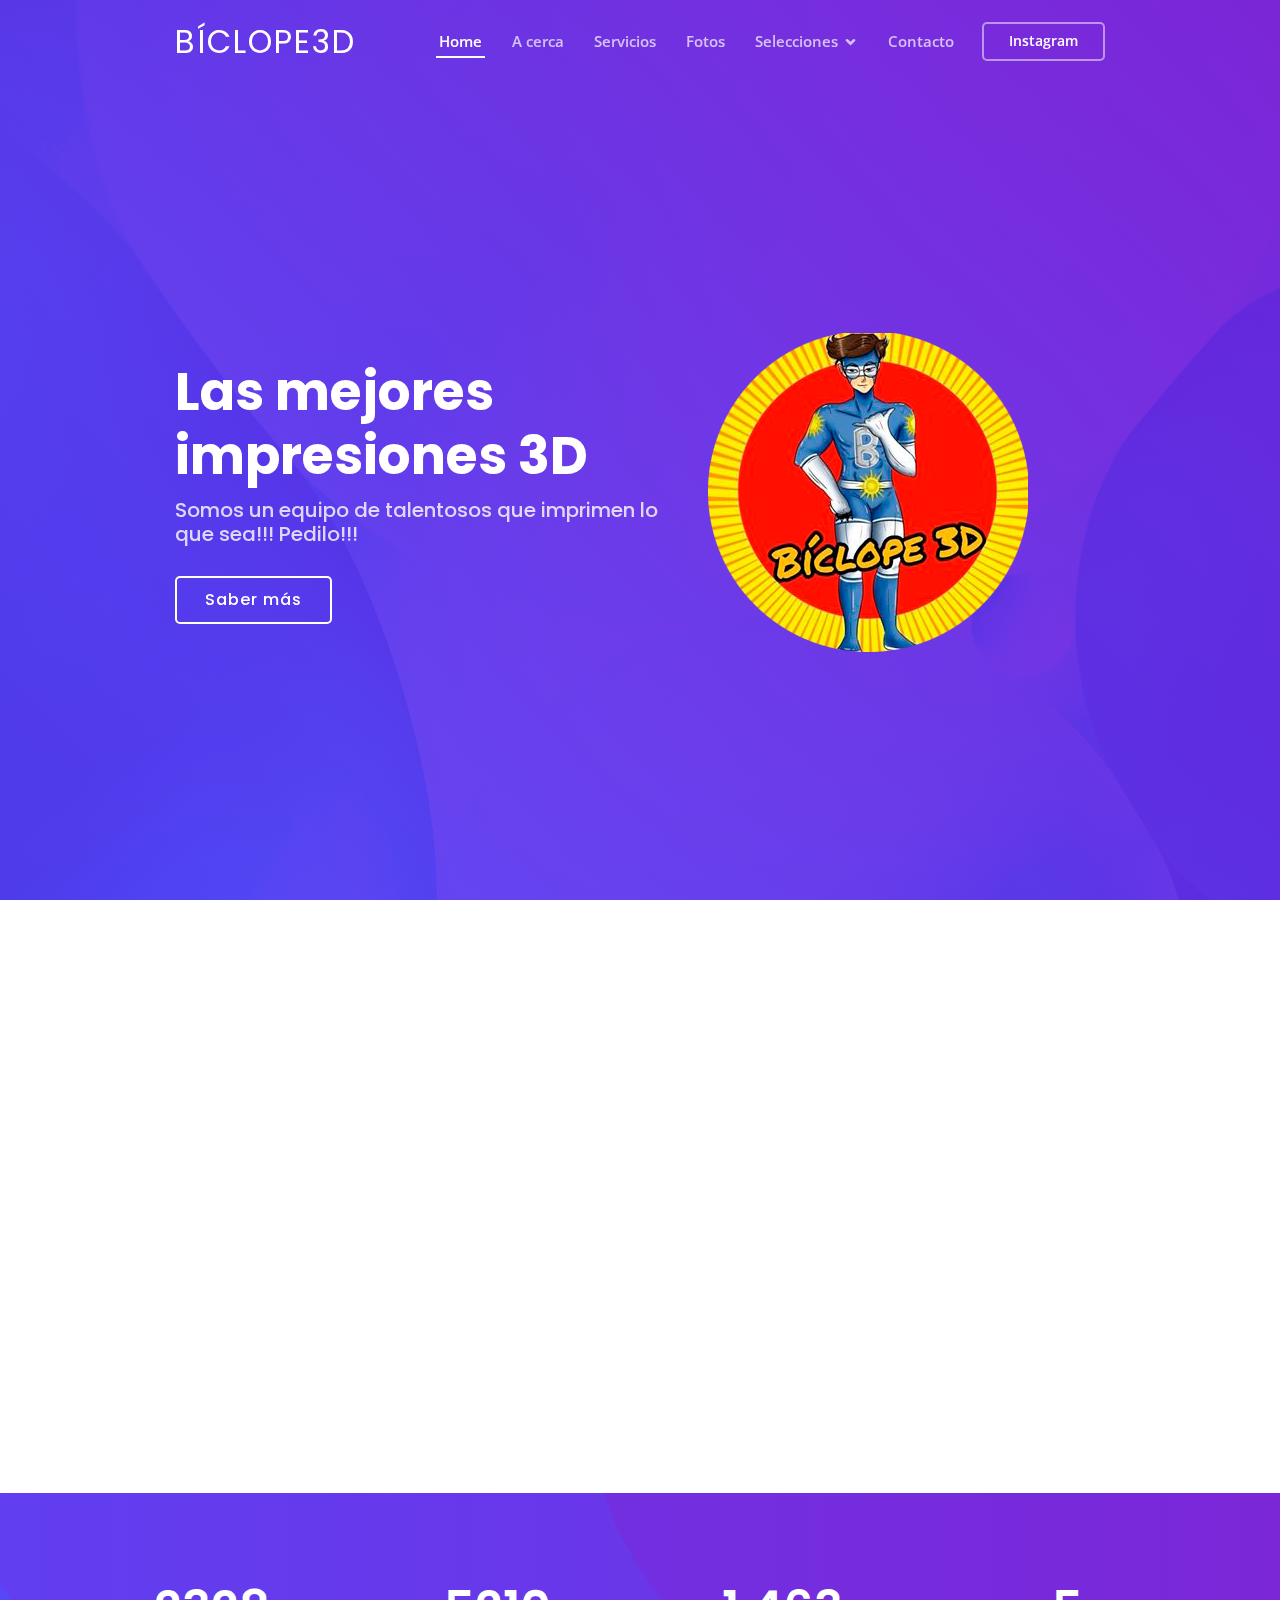
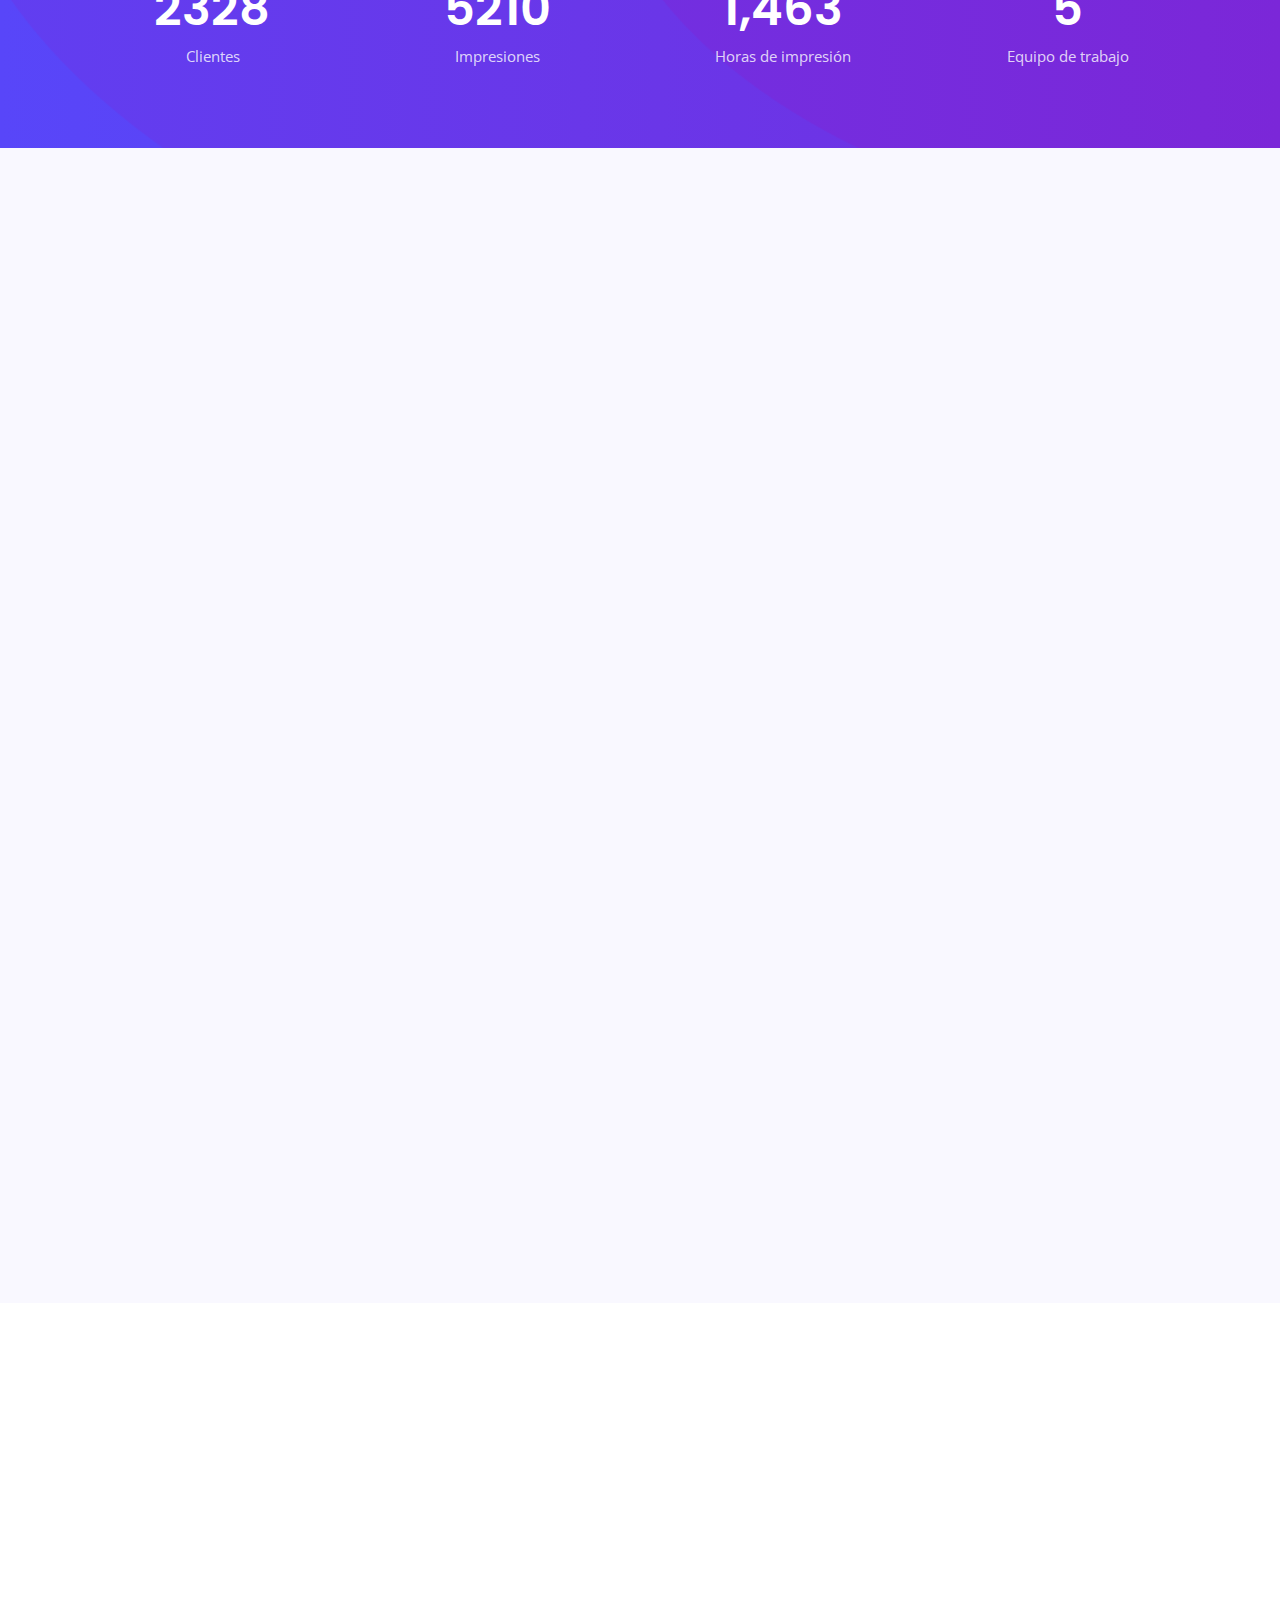
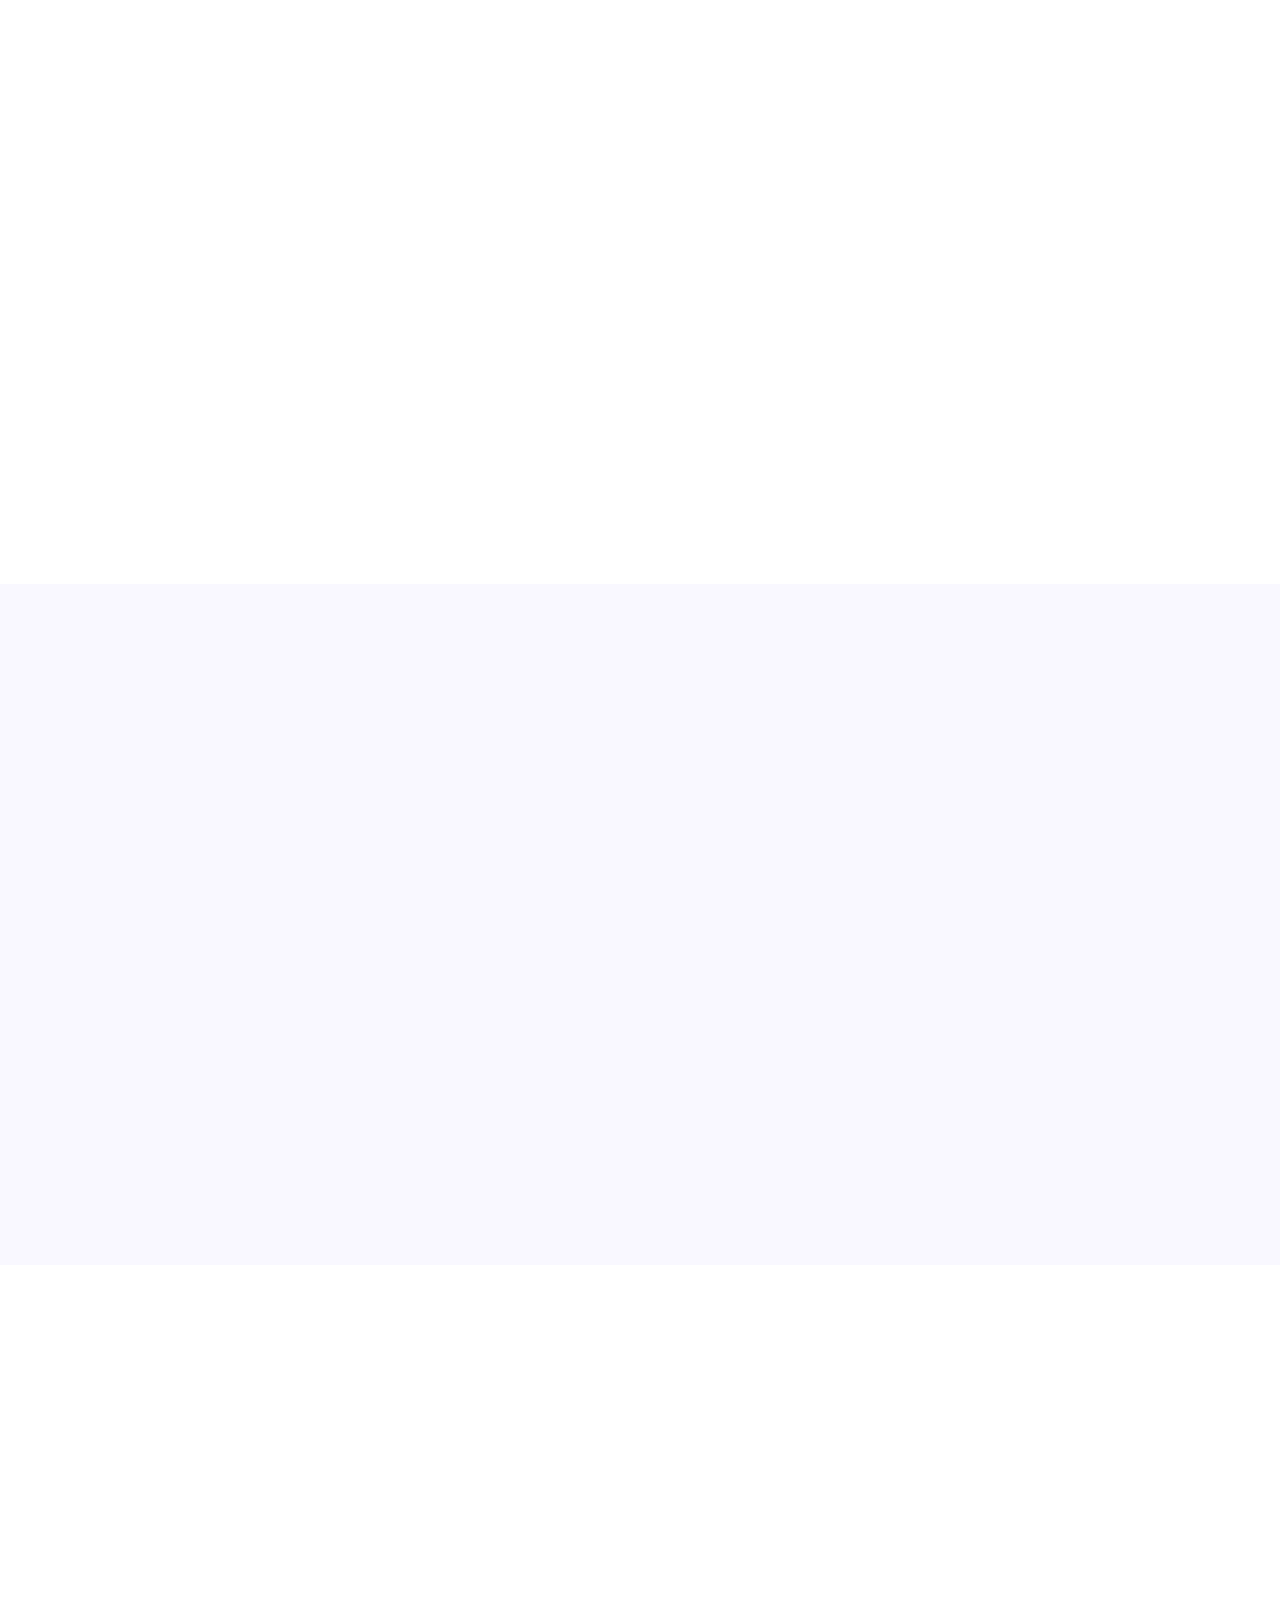
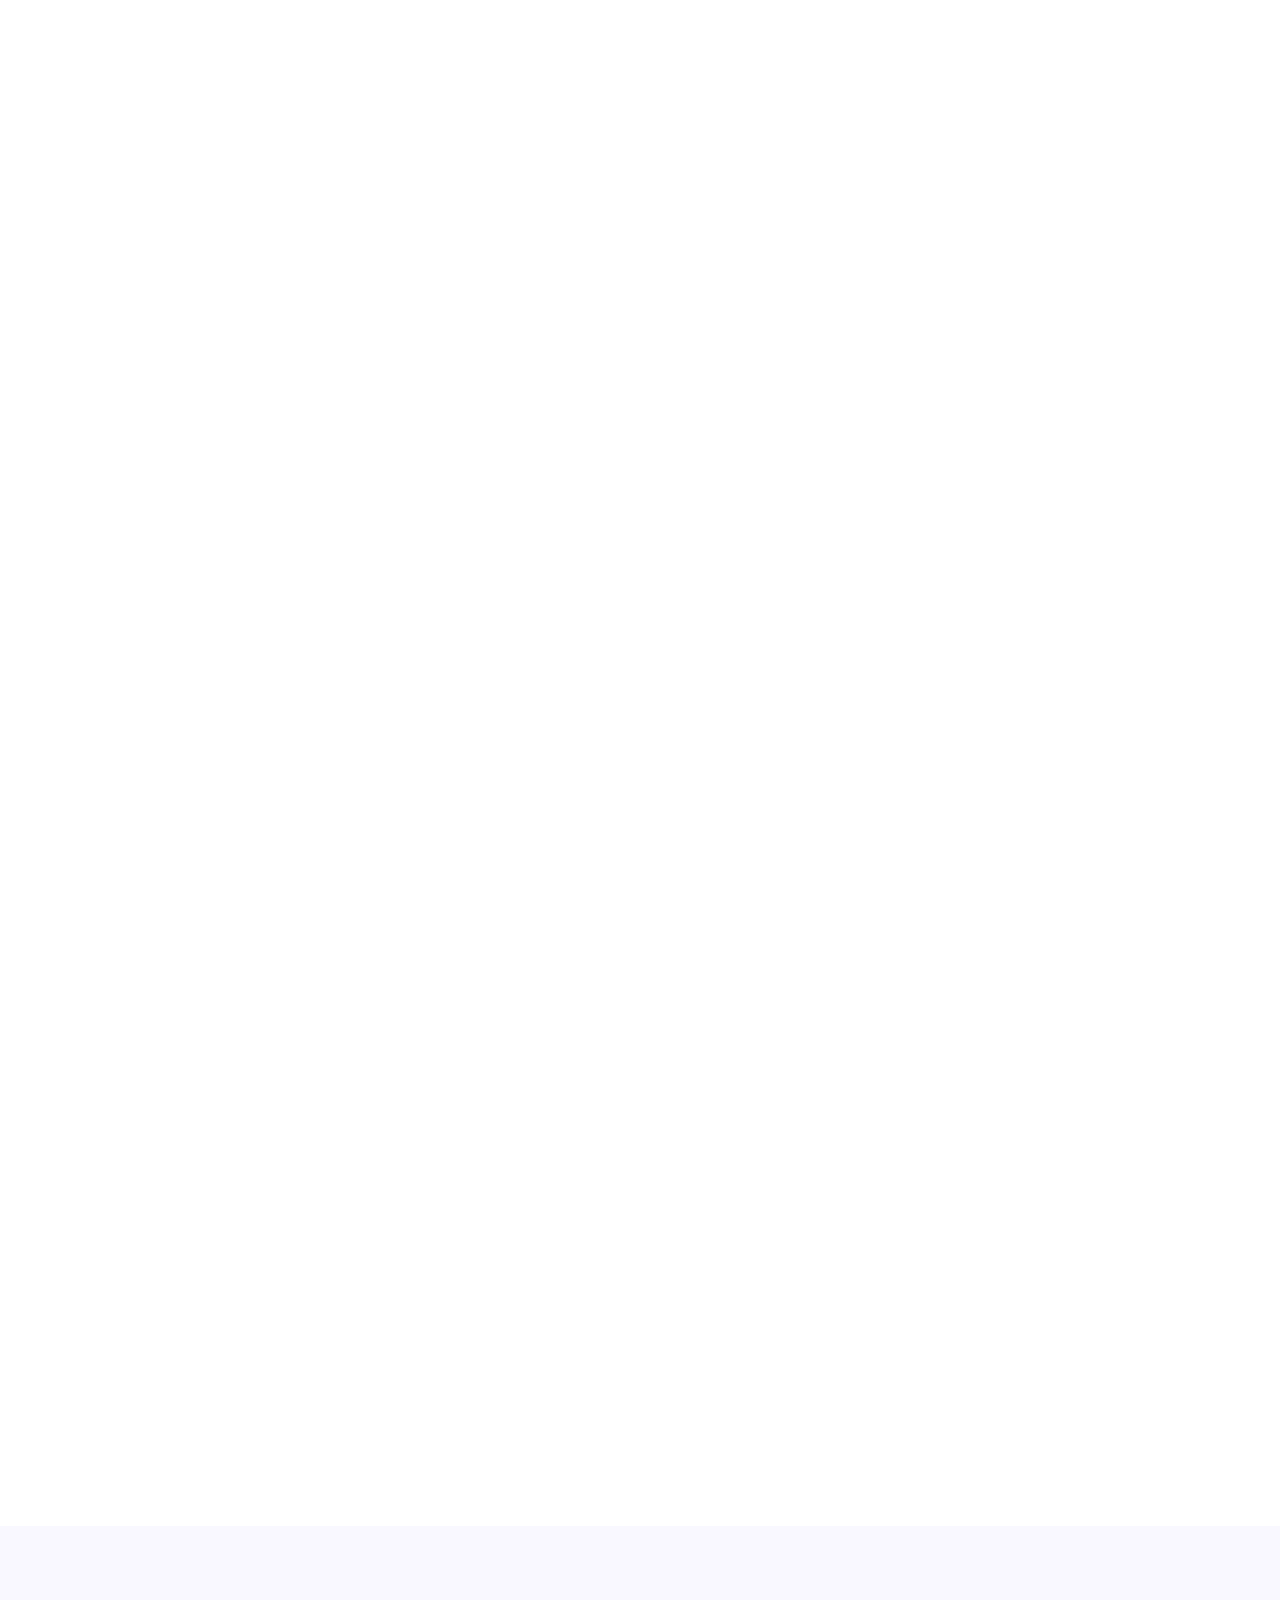
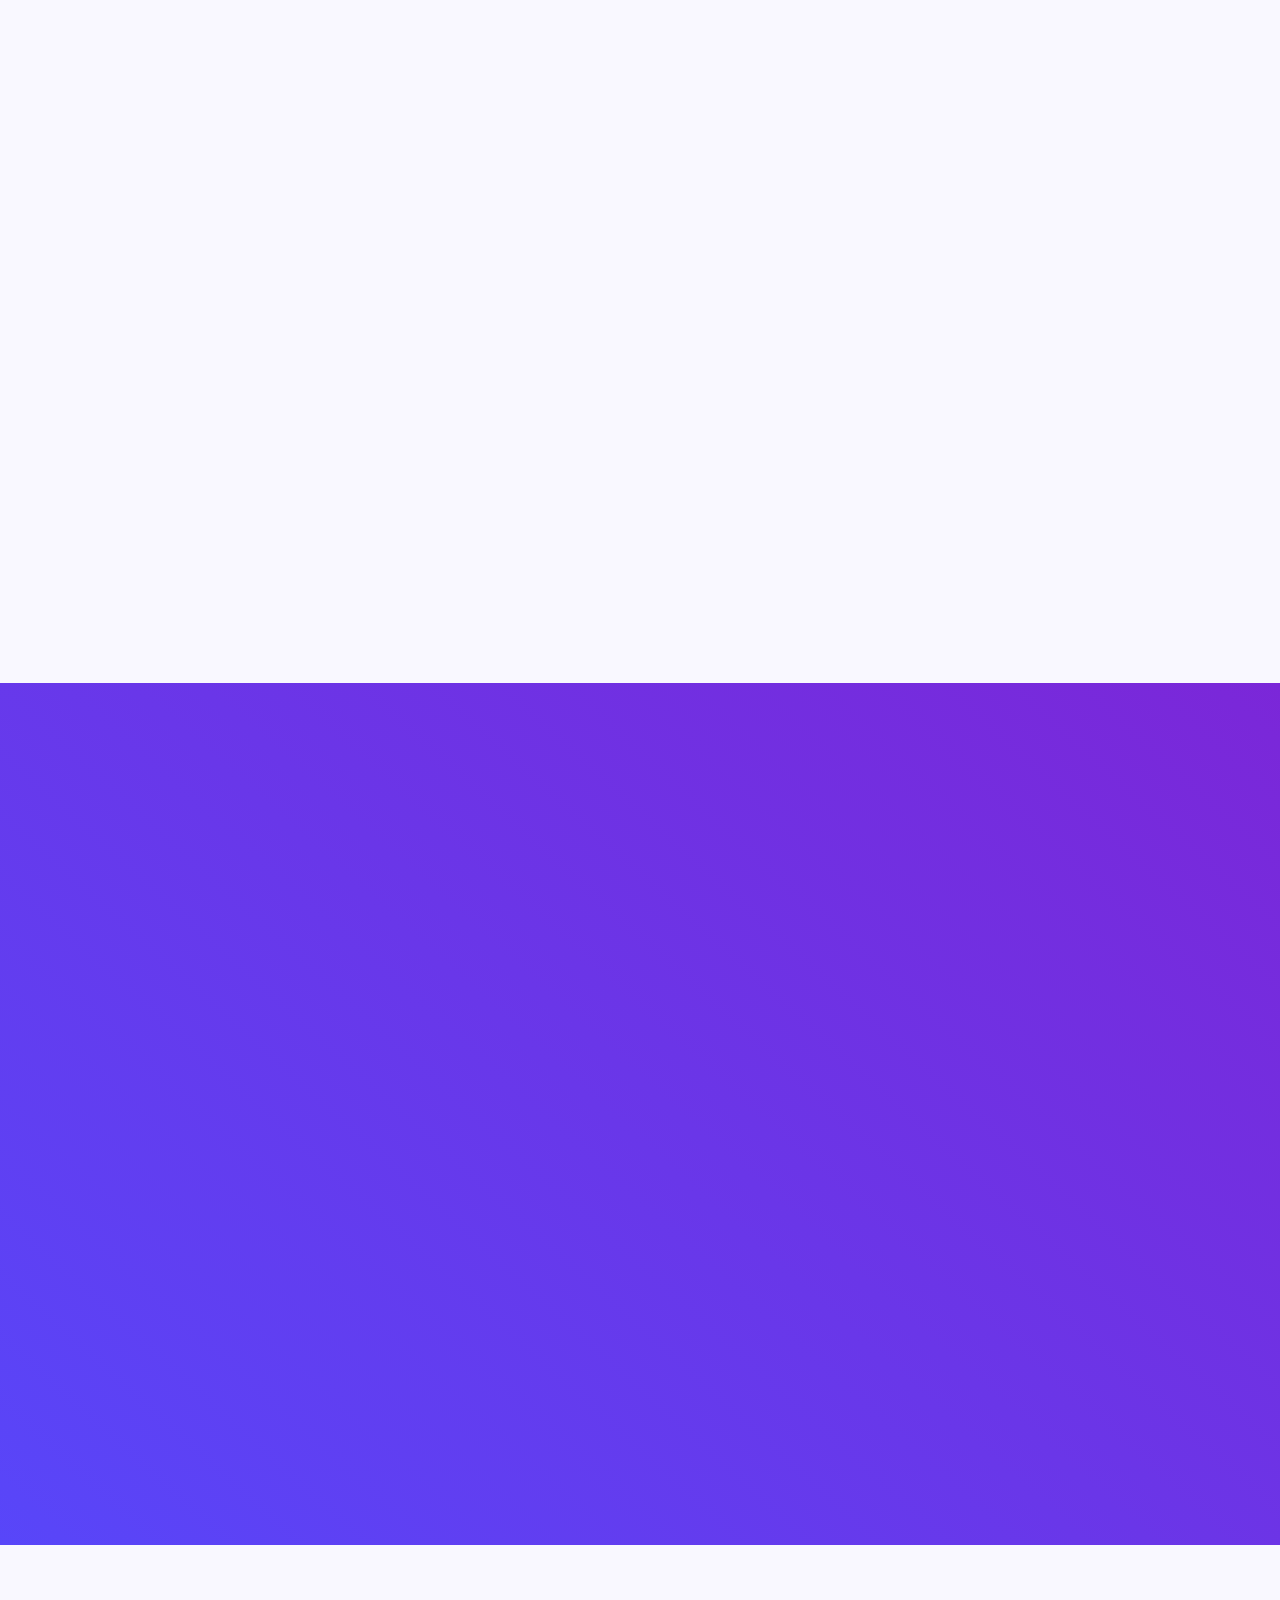
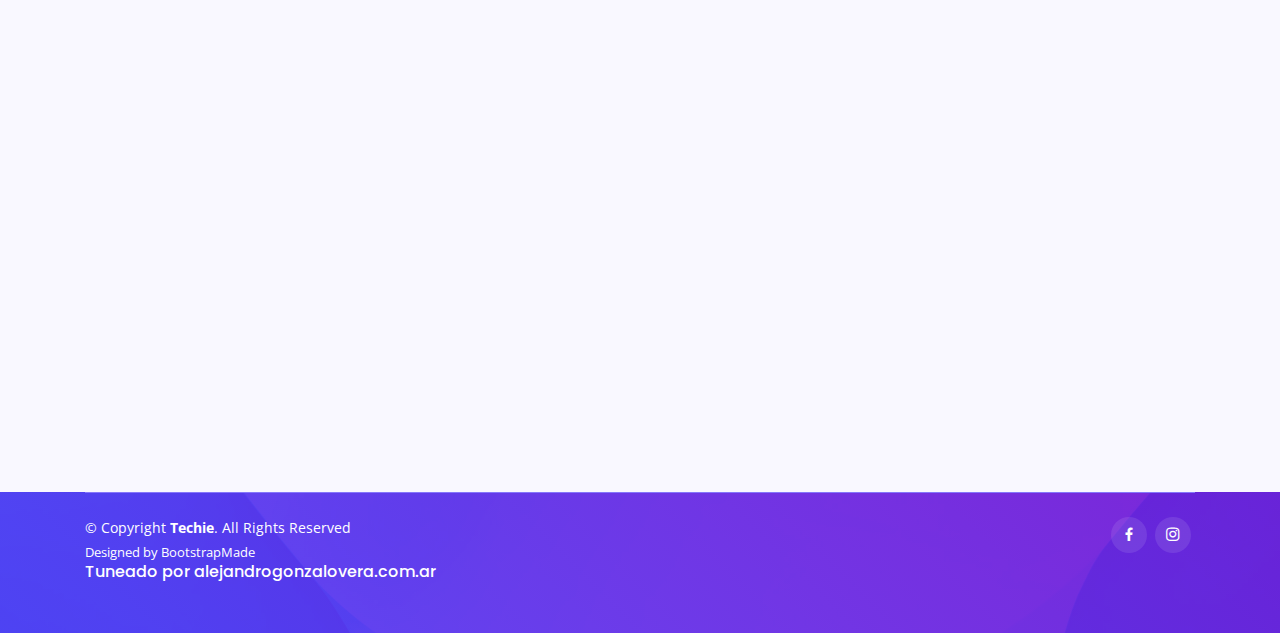
==== commit 2652a01d: "Update index.html" ====
--- a/index.html
+++ b/index.html
@@ -139,7 +139,7 @@
 
           <div class="col-lg-3 col-6 text-center">
             <span data-toggle="counter-up">1,463</span>
-            <p>Houras de impresión</p>
+            <p>Horas de impresión</p>
           </div>
 
           <div class="col-lg-3 col-6 text-center">
@@ -182,7 +182,7 @@
             <div class="icon-box iconbox-pink">
               <img src="assets/img/servicios3.jpg" width="150" height="150" viewBox="0 0 600 600">
               <h4><a href="">Comics hechos peli</a></h4>
-              <p>DeathPool La taza ofcicial.</p>
+              <p>DeadPool La taza oficial.</p>
             </div>
           </div>
 
@@ -229,7 +229,7 @@
             <div class="icon-box mt-5 mt-lg-0" data-aos="fade-up" data-aos-delay="100">
               <i class="bx bx-receipt"></i>
               <h4>Tecnología de avanzada</h4>
-              <p>Imprsesiones de diseños a pedido.</p>
+              <p>Impresiones de diseños a pedido.</p>
             </div>
             <div class="icon-box mt-5" data-aos="fade-up" data-aos-delay="200">
               <i class="bx bx-cube-alt"></i>
@@ -313,7 +313,7 @@
           <div class="testimonial-item">
             <p>
               <i class="bx bxs-quote-alt-left quote-icon-left"></i>
-              hacía tiempo pensaba en un sostén para los controles de la play. Bíclope3D me los diseñó, a un muy beuen precio.
+              Hacía tiempo pensaba en un sostén para los controles de la play. Bíclope3D me los diseñó, a un muy buen precio.
               <i class="bx bxs-quote-alt-right quote-icon-right"></i>
             </p>
             <img src="assets/img/testimonials/testimonials-5.jpg" class="testimonial-img" alt="">
@@ -639,13 +639,13 @@
               <i class="bx bx-help-circle icon-help"></i> <a data-toggle="collapse" href="#faq-list-3" class="collapsed"> ¿Las tazas y mates son resistentes al calor?<i class="bx bx-chevron-down icon-show"></i><i class="bx bx-chevron-up icon-close"></i></a>
               <div id="faq-list-3" class="collapse" data-parent=".faq-list">
                 <p>
-                  Es una pregunta rara, pero bueno, sí, claro. Son resistentes a la infución que les coloques dentro. mates tés, etcétera.
+                  Es una pregunta rara, pero bueno, sí, claro. Son resistentes a la infusión que les coloques dentro. mates tés, etcétera.
                 </p>
               </div>
             </li>
 
             <li data-aos="fade-up" data-aos-delay="400">
-              <i class="bx bx-help-circle icon-help"></i> <a data-toggle="collapse" href="#faq-list-4" class="collapsed">Hacen envíos a toda Argentina <i class="bx bx-chevron-down icon-show"></i><i class="bx bx-chevron-up icon-close"></i></a>
+              <i class="bx bx-help-circle icon-help"></i> <a data-toggle="collapse" href="#faq-list-4" class="collapsed">Hacen envíos a toda Argentina? <i class="bx bx-chevron-down icon-show"></i><i class="bx bx-chevron-up icon-close"></i></a>
               <div id="faq-list-4" class="collapse" data-parent=".faq-list">
                 <p>
                   Sí, se hacen envios con MercadoEnvios, o por correo Argentino para mayoristas.
